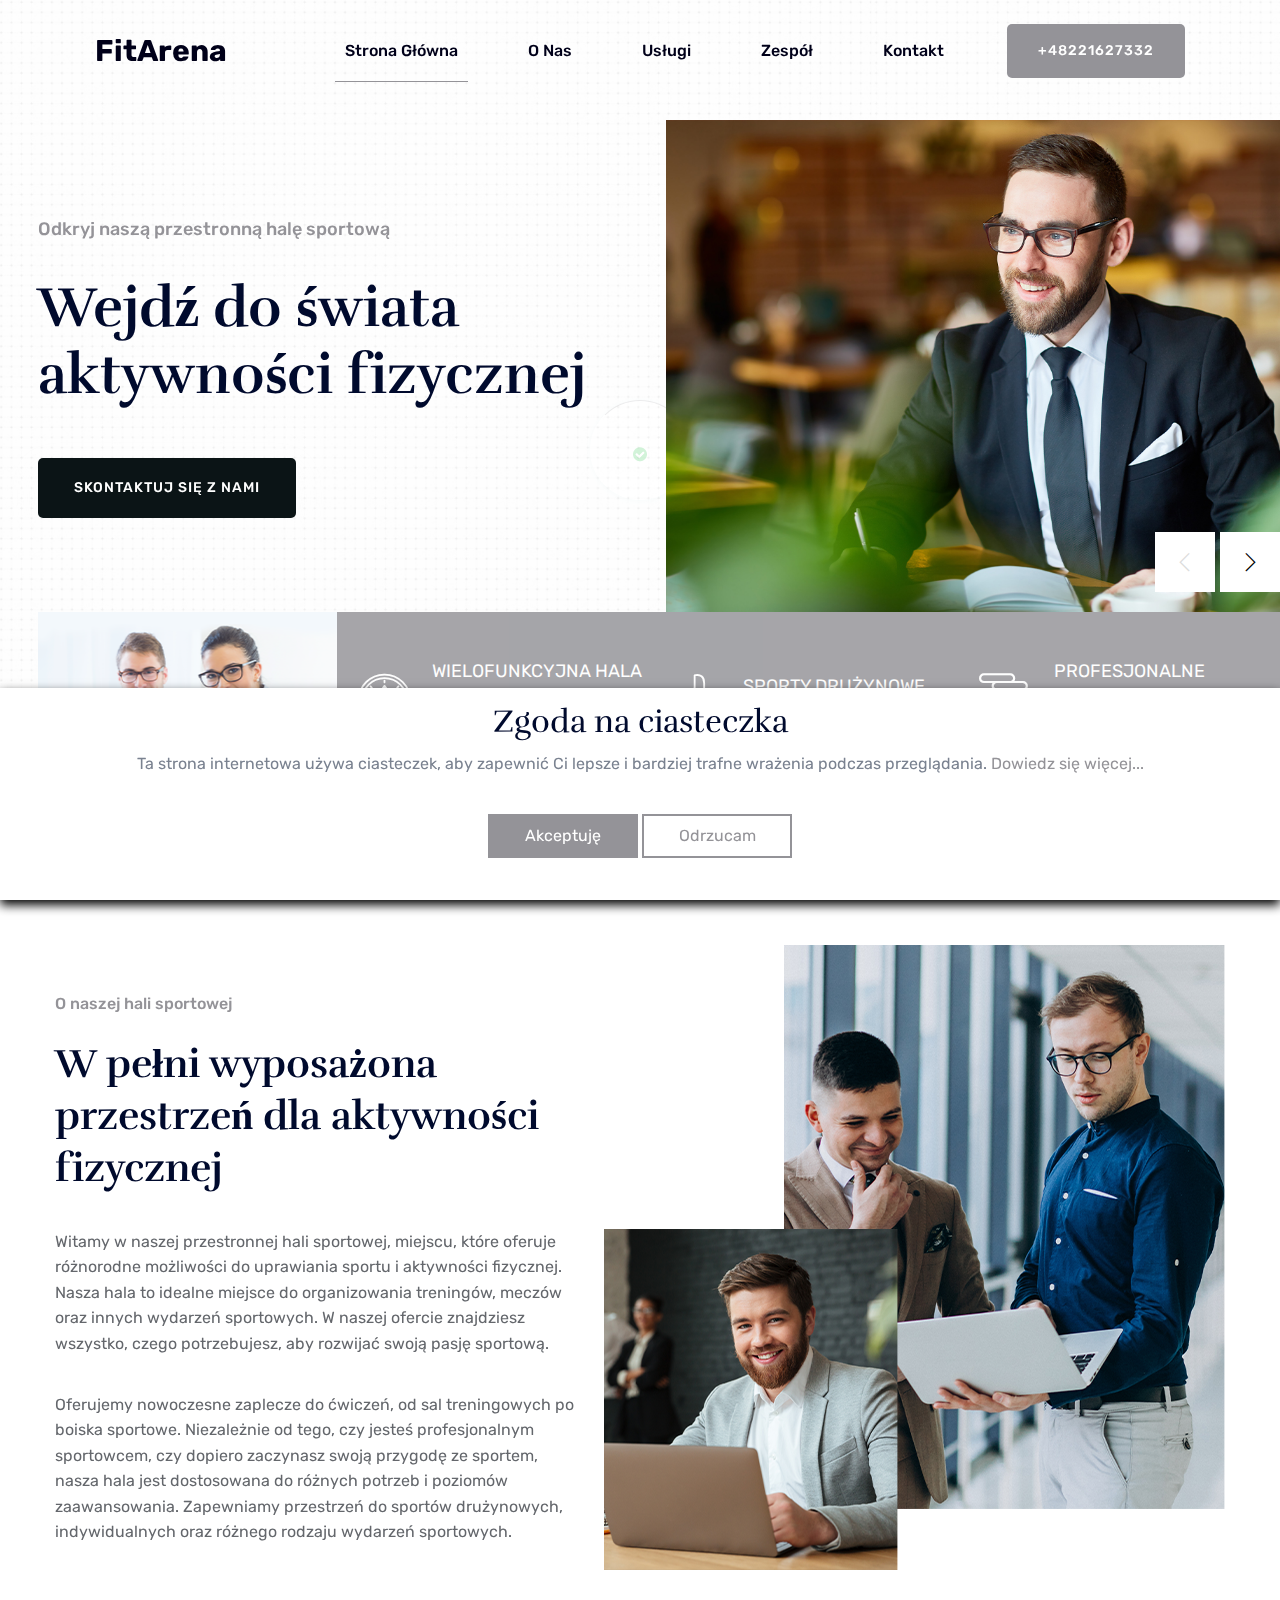
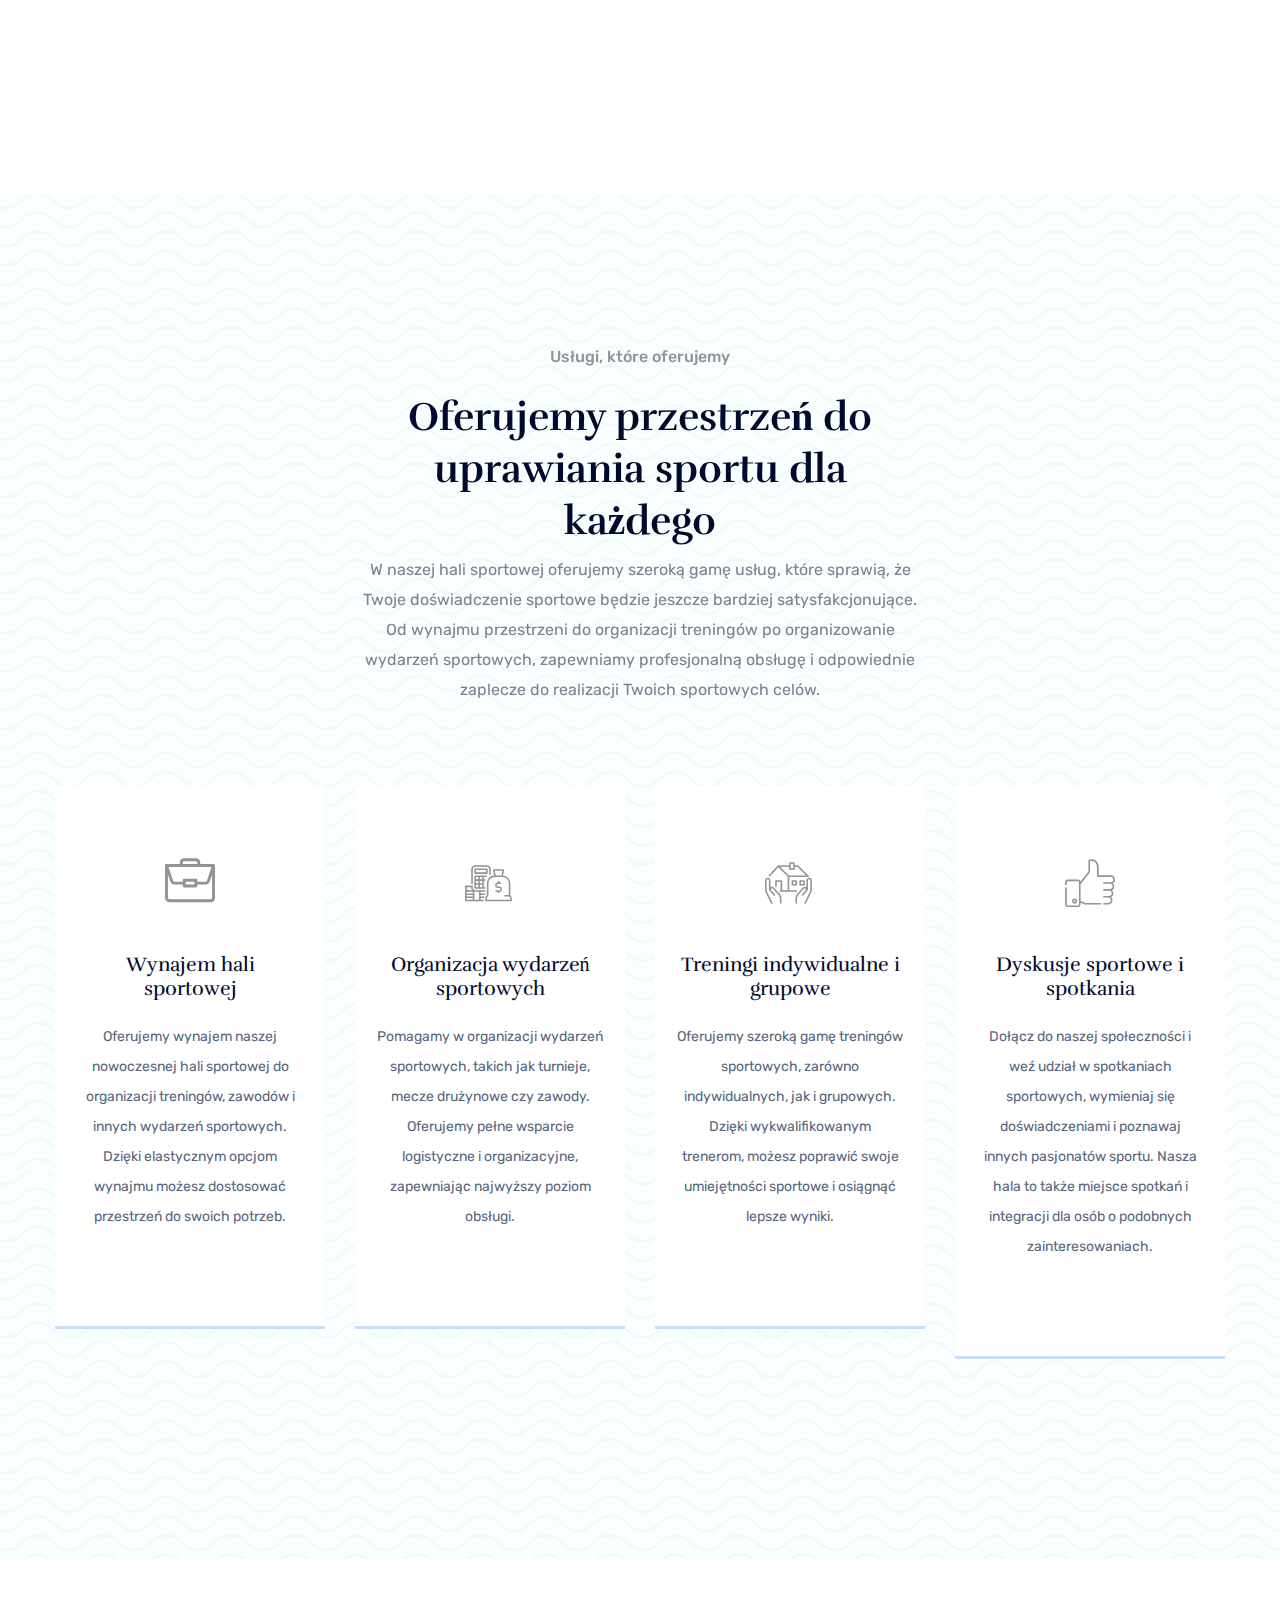
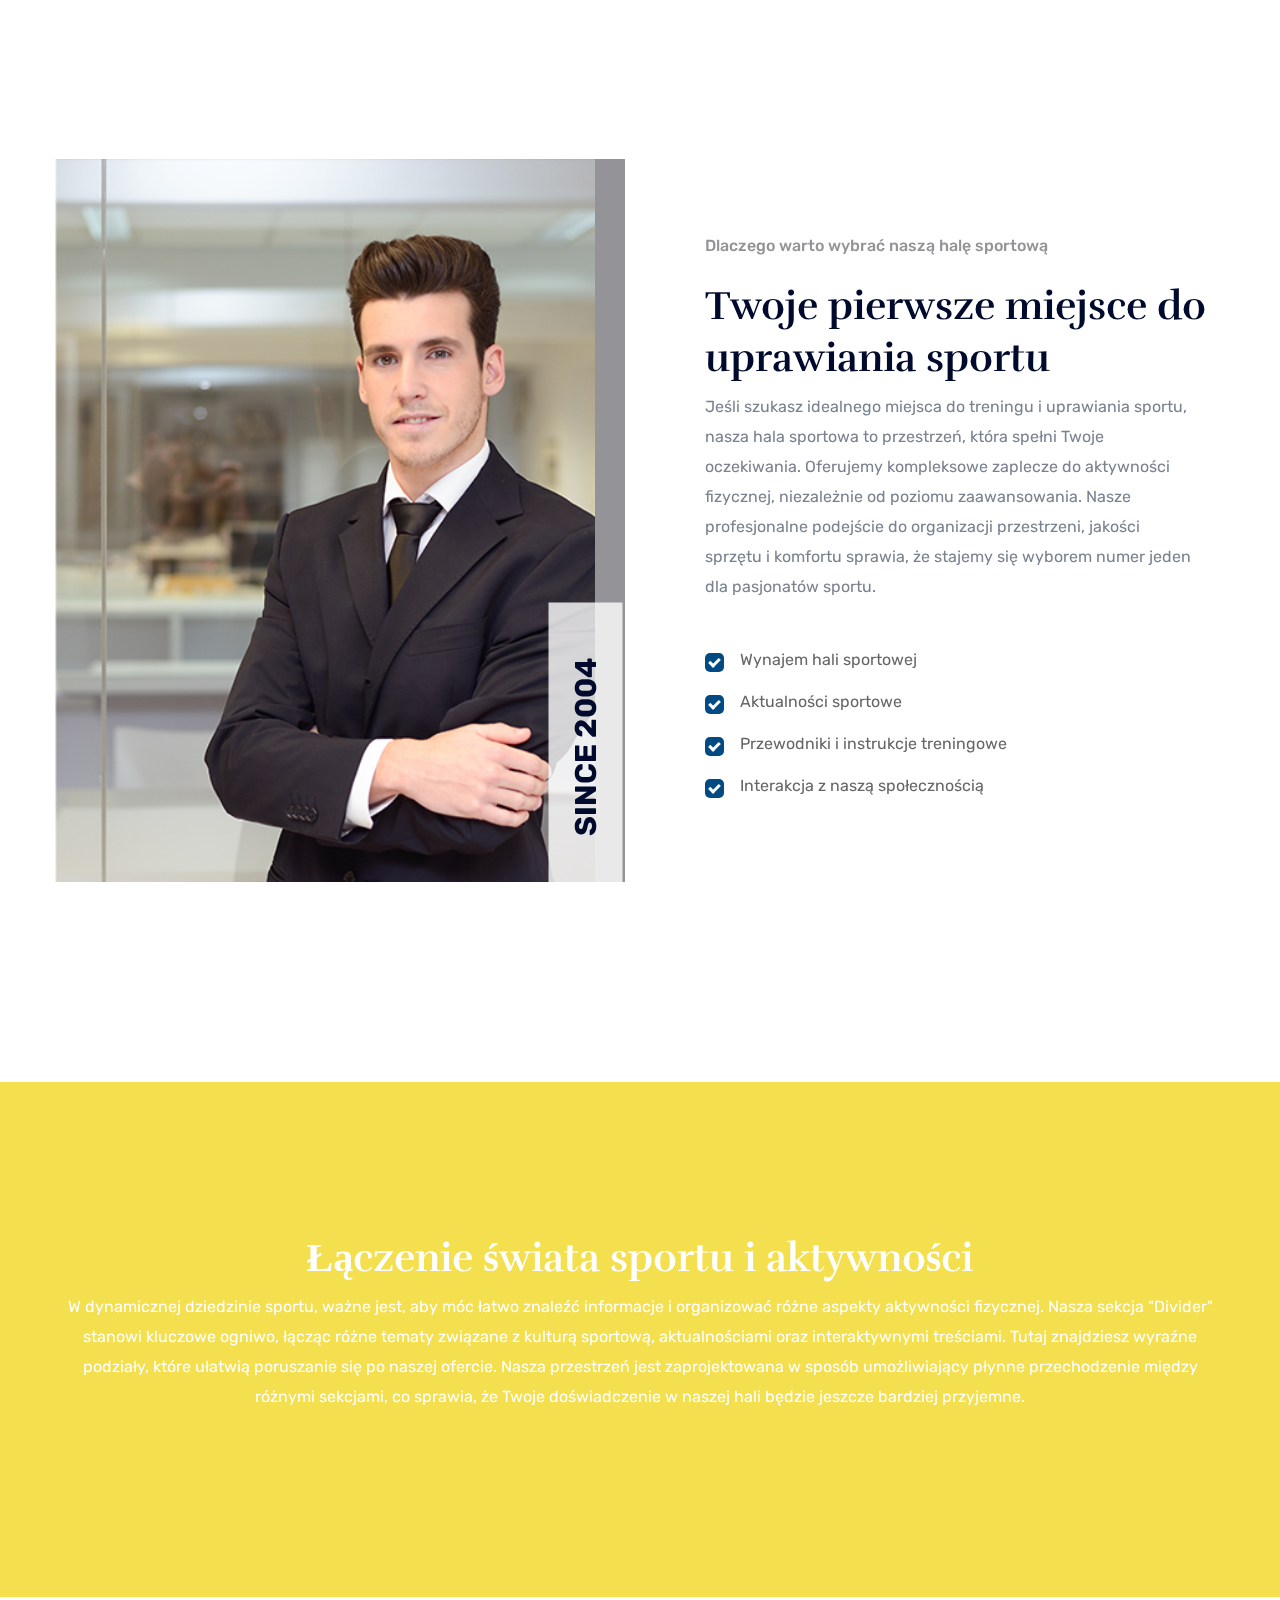
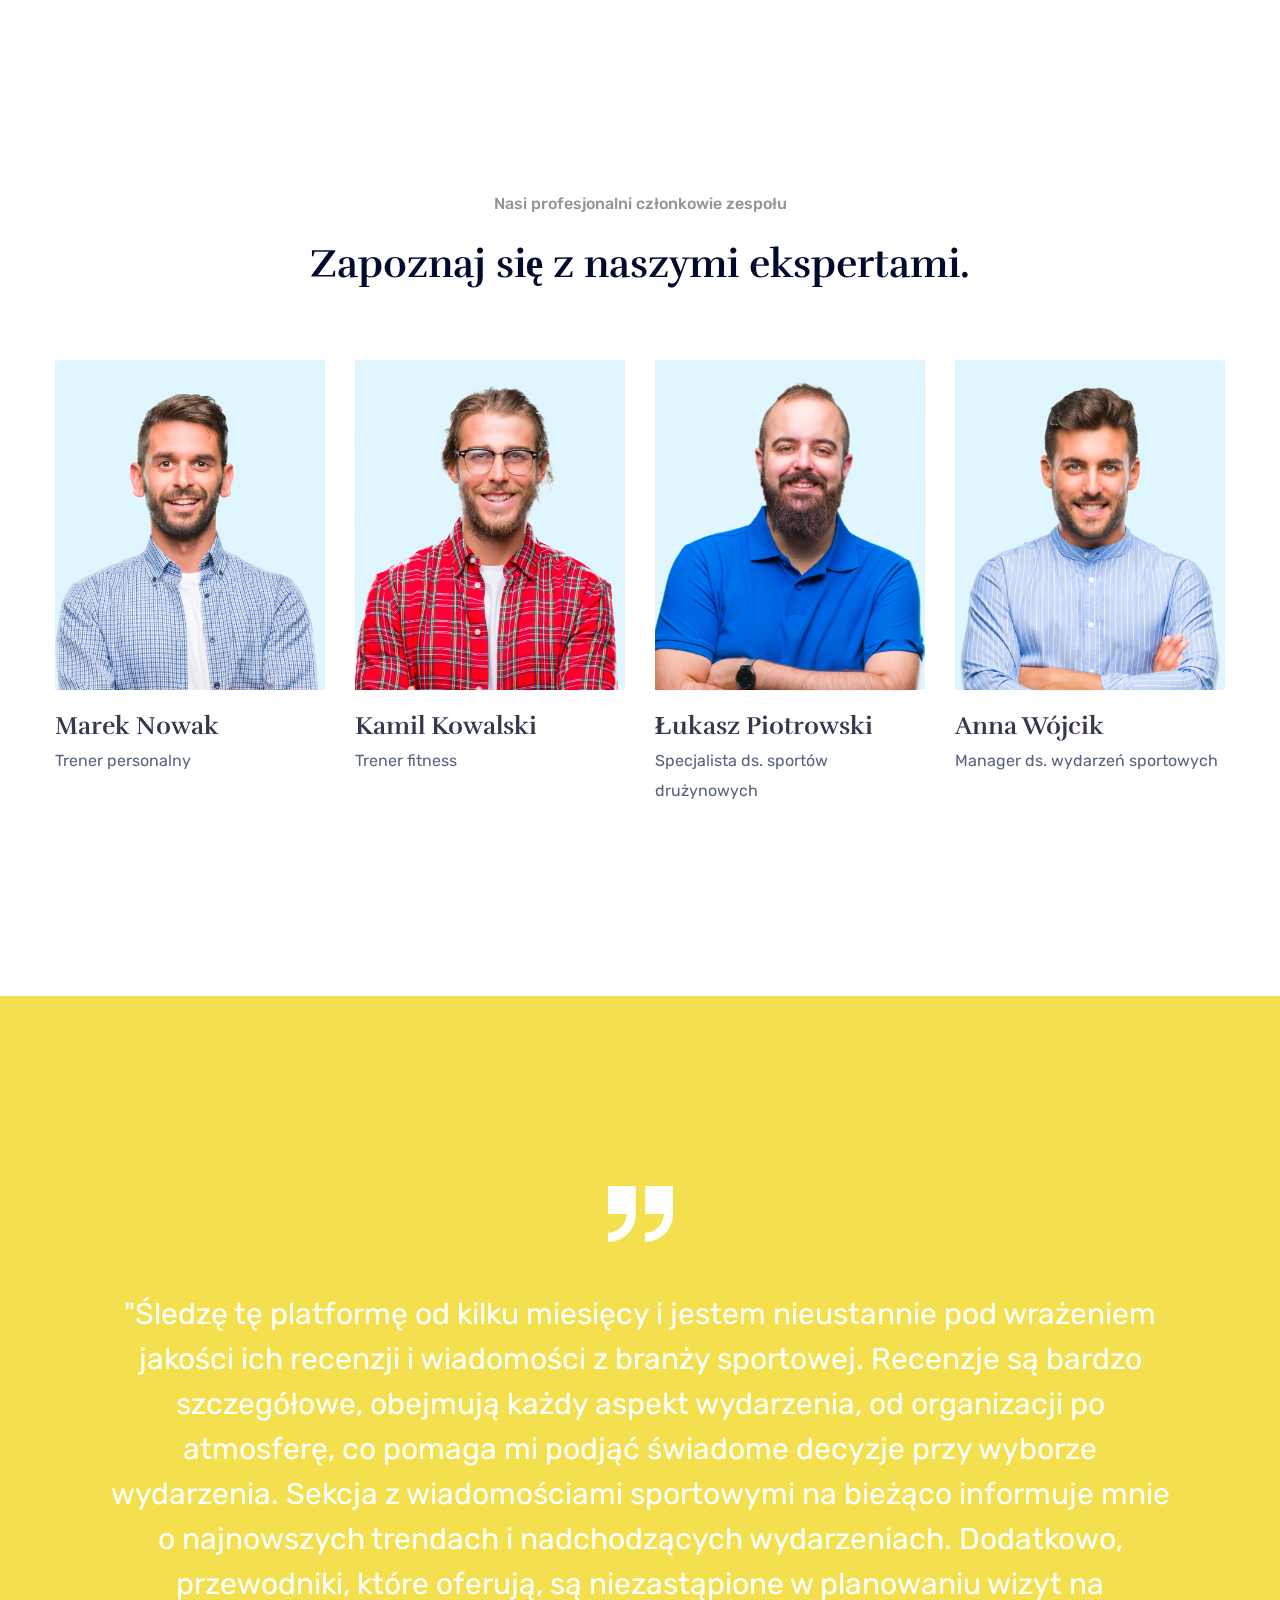
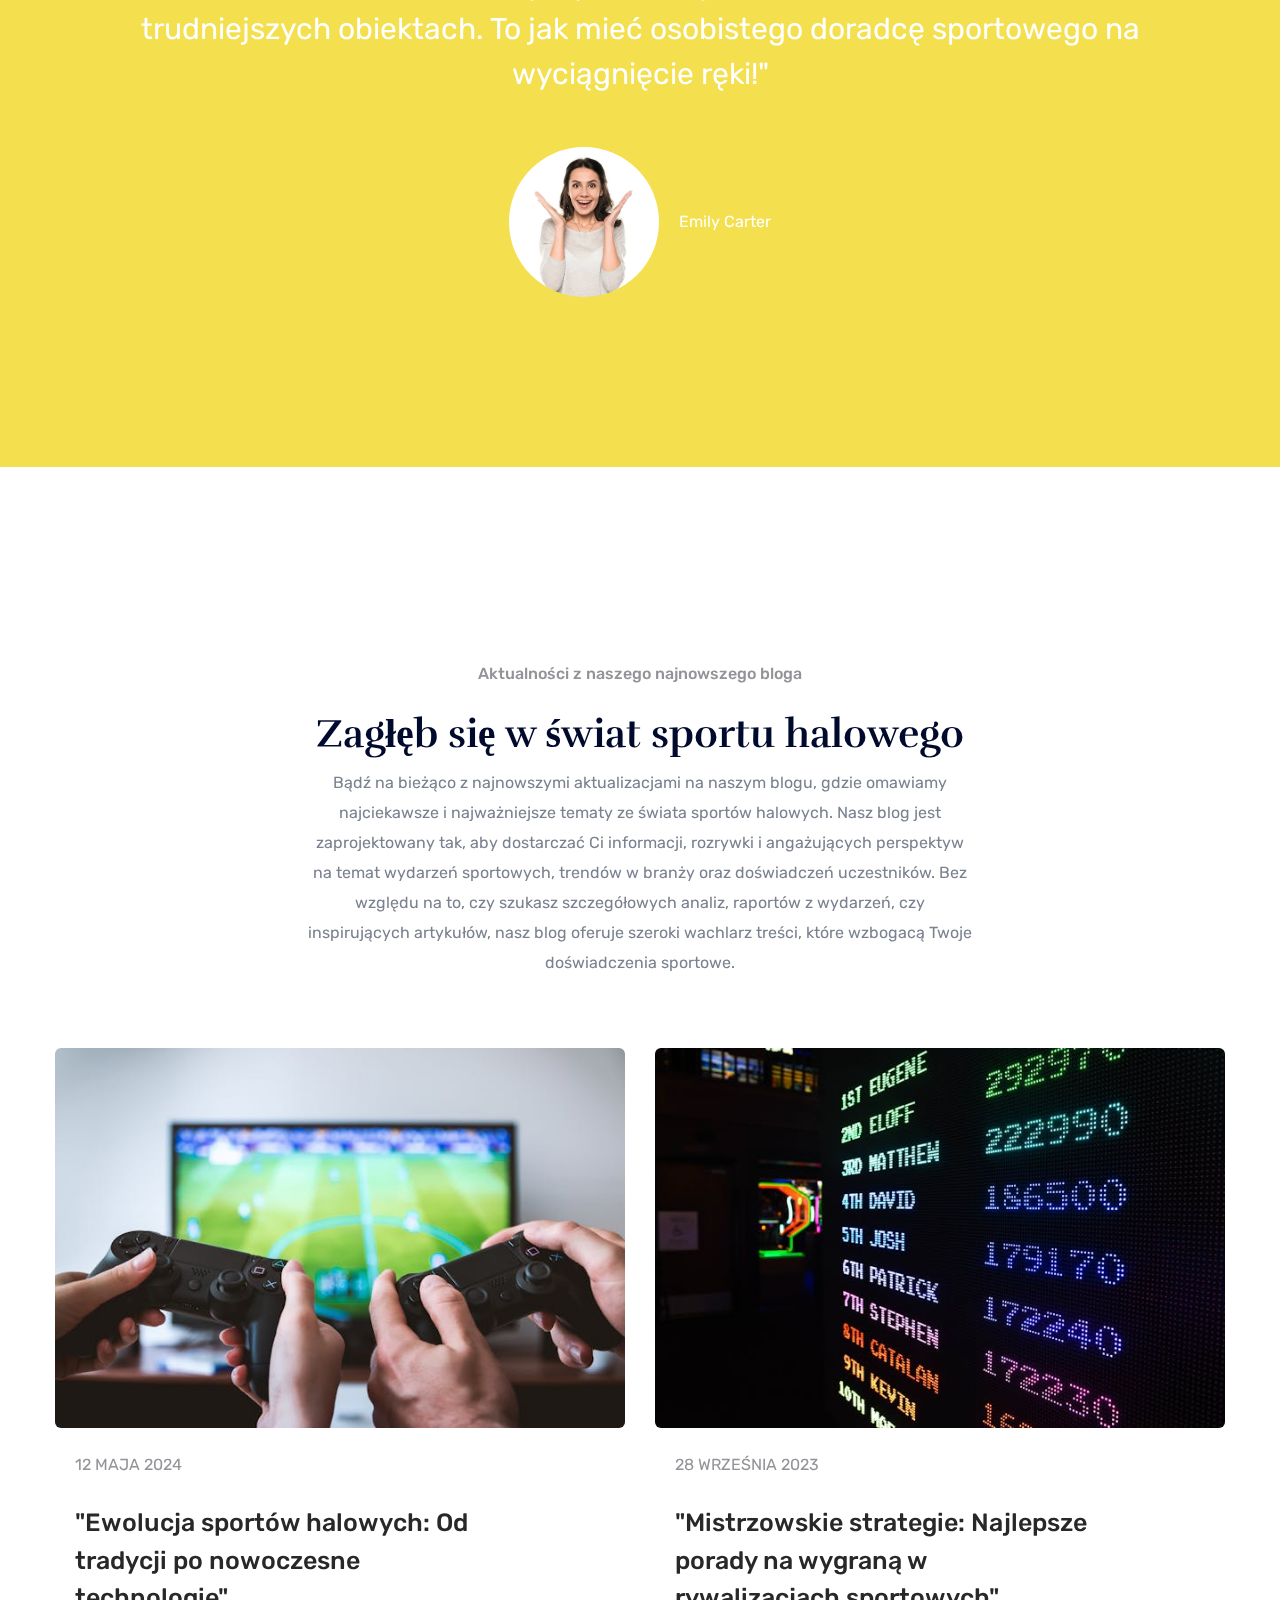
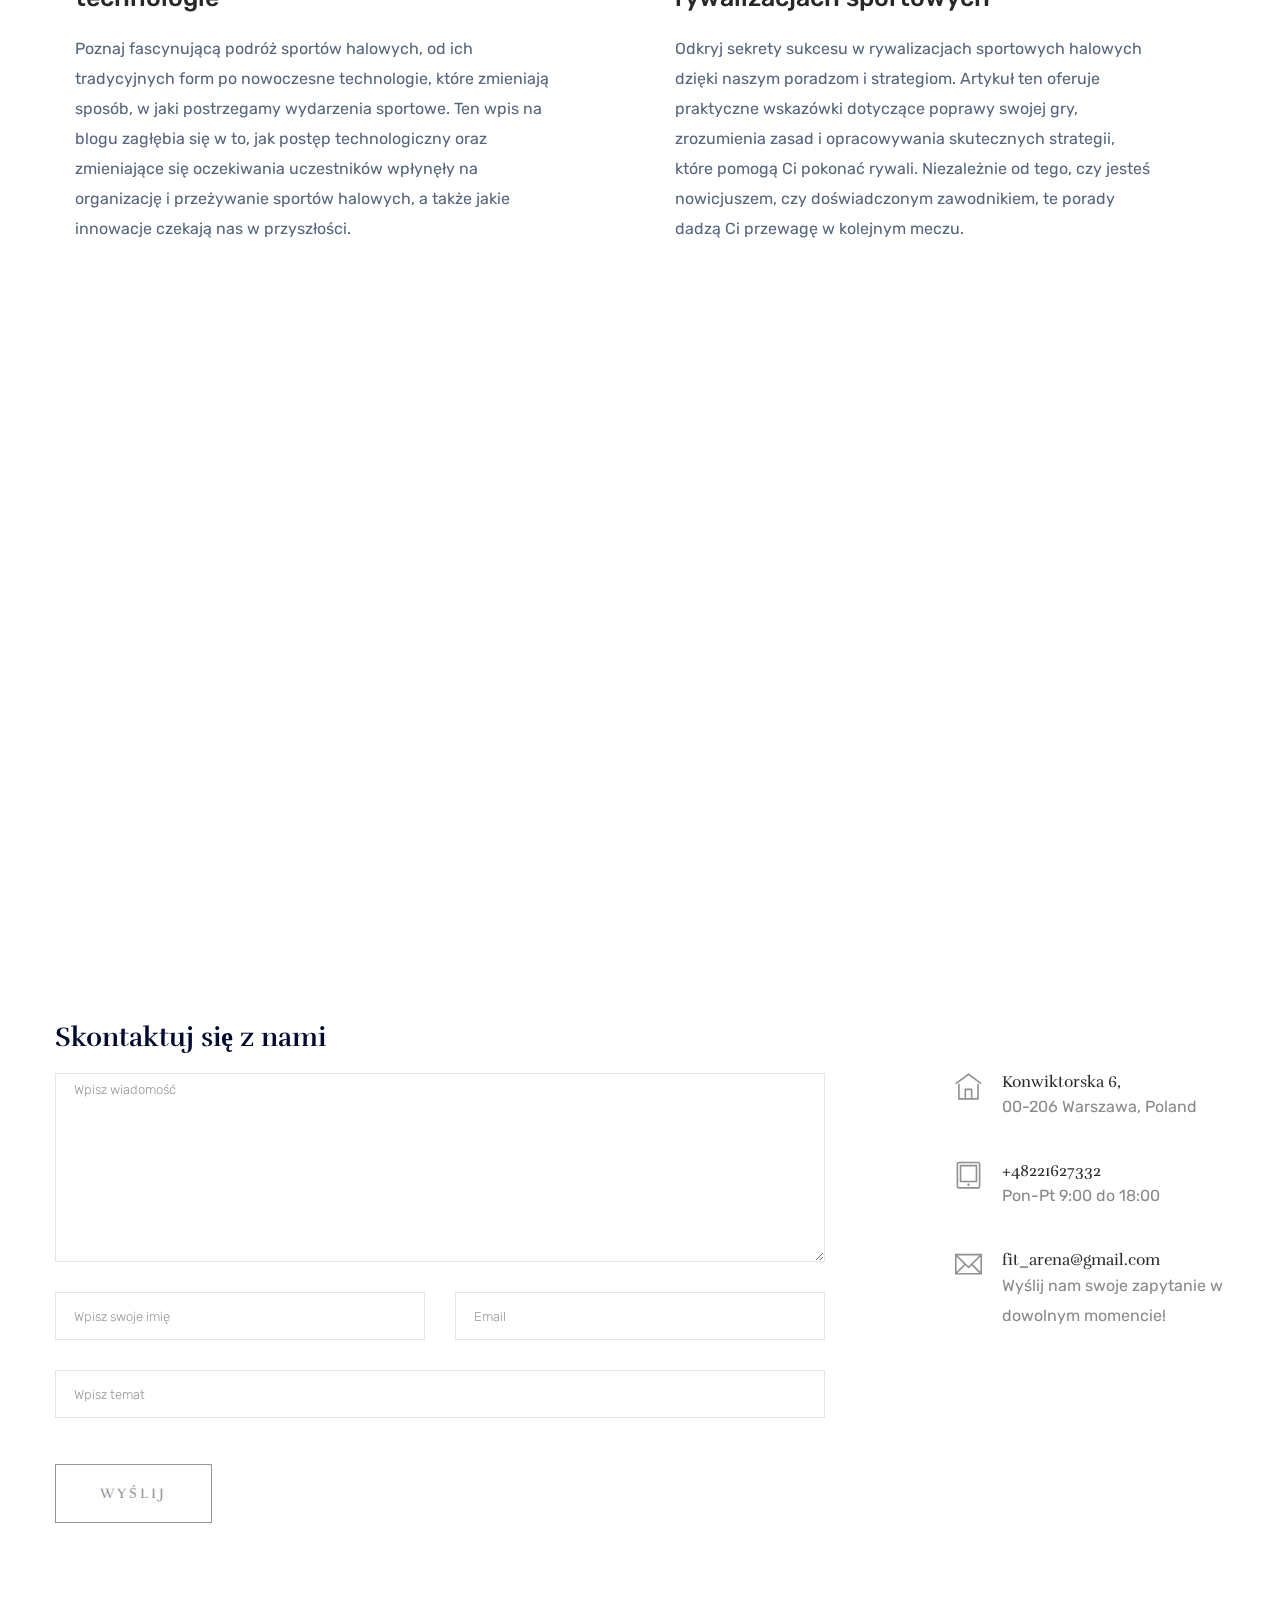
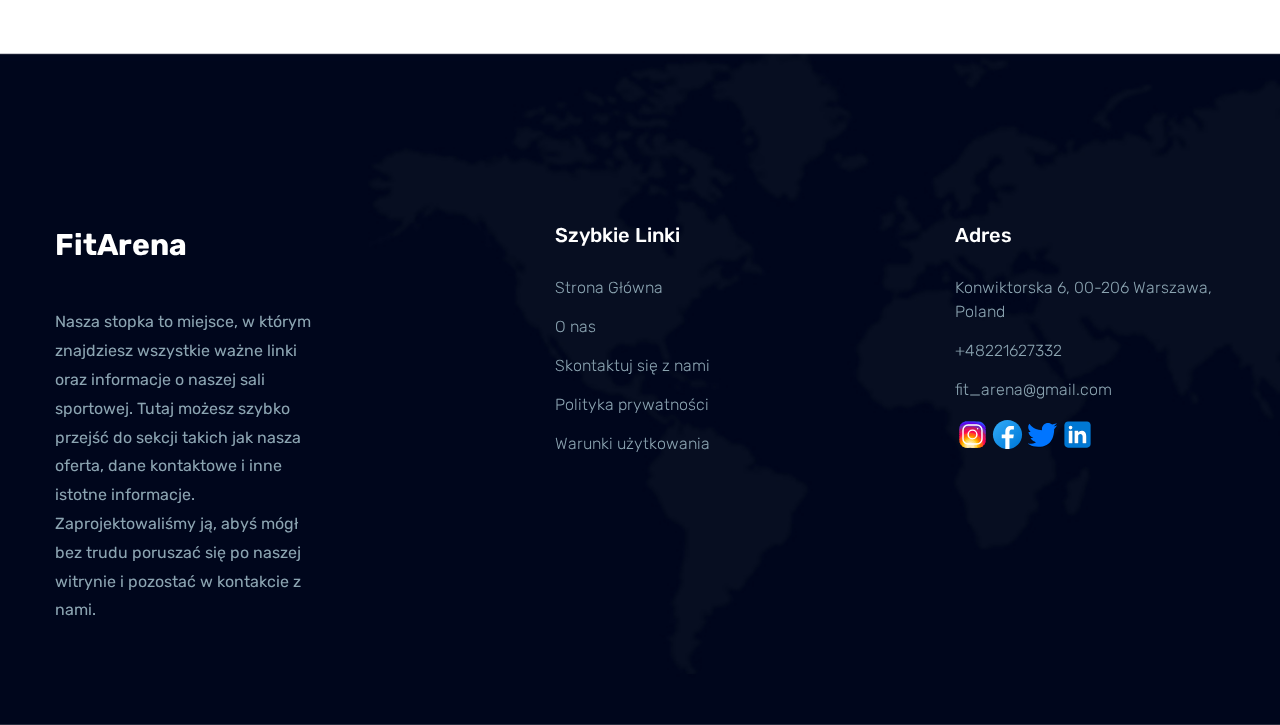
==== index.html @ 8e23d447 "WIP" ====
<!DOCTYPE html>
<html class="no-js" lang="zxx">
    <head>
        <meta charset="utf-8" />
        <meta http-equiv="x-ua-compatible" content="ie=edge" />
        <title>FitArena</title>
        <meta name="description" content="" />
        <meta name="viewport" content="width=device-width, initial-scale=1" />

        <link
            rel="shortcut icon"
            type="image/x-icon"
            href="assets/img/favicon.ico"
        />

        <!-- CSS here -->
        <link rel="stylesheet" href="assets/css/bootstrap.min.css" />
        <link rel="stylesheet" href="assets/css/owl.carousel.min.css" />
        <link rel="stylesheet" href="assets/css/slicknav.css" />
        <link rel="stylesheet" href="assets/css/flaticon.css" />
        <link rel="stylesheet" href="assets/css/animate.min.css" />
        <link rel="stylesheet" href="assets/css/magnific-popup.css" />
        <link rel="stylesheet" href="assets/css/fontawesome-all.min.css" />
        <link rel="stylesheet" href="assets/css/themify-icons.css" />
        <link rel="stylesheet" href="assets/css/slick.css" />
        <link rel="stylesheet" href="assets/css/nice-select.css" />
        <link rel="stylesheet" href="assets/css/style.css" />
    </head>

    <body>
        <!-- Preloader Start -->
        <div id="preloader-active">
            <div
                class="preloader d-flex align-items-center justify-content-center"
            >
                <div class="preloader-inner position-relative">
                    <div class="preloader-circle"></div>
                    <div class="preloader-img pere-text">
                        <img src="assets/img/logo/logo.png" alt="" />
                    </div>
                </div>
            </div>
        </div>
        <!-- Preloader Start -->
        <header>
            <!-- Header Start -->
            <div class="header-area header-transparent">
                <div class="main-header header-sticky">
                    <div class="container-fluid">
                        <div class="row align-items-center">
                            <!-- Logo -->
                            <div class="col-xl-2 col-lg-2 col-md-1">
                                <div class="logo">
                                    <a
                                        href="index.html"
                                        style="
                                            color: #000019;
                                            font-size: 30px;
                                            font-weight: bold;
                                        "
                                        >FitArena</a
                                    >
                                </div>
                            </div>
                            <div class="col-xl-10 col-lg-10 col-md-10">
                                <div
                                    class="menu-main d-flex align-items-center justify-content-end"
                                >
                                    <!-- Main-menu -->
                                    <div
                                        class="main-menu f-right d-none d-lg-block"
                                    >
                                        <nav>
                                            <ul id="navigation">
                                                <li class="active">
                                                    <a href="index.html"
                                                        >Strona Główna</a
                                                    >
                                                </li>
                                                <li>
                                                    <a href="#about">O Nas</a>
                                                </li>
                                                <li>
                                                    <a href="#services"
                                                        >Usługi</a
                                                    >
                                                </li>
                                                <li>
                                                    <a href="#team">Zespół</a>
                                                </li>
                                                <li>
                                                    <a href="#contact"
                                                        >Kontakt</a
                                                    >
                                                </li>
                                            </ul>
                                        </nav>
                                    </div>
                                    <div
                                        class="header-right-btn f-right d-none d-lg-block"
                                    >
                                        <a href="#" class="btn header-btn"
                                            >+48221627332
                                        </a>
                                    </div>
                                </div>
                            </div>
                            <!-- Mobile Menu -->
                            <div class="col-12">
                                <div
                                    class="mobile_menu d-block d-lg-none"
                                ></div>
                            </div>
                        </div>
                    </div>
                </div>
            </div>
            <!-- Header End -->
        </header>

        <main>
            <!-- slider Area Start-->
            <div
                class="slider-area slider-height"
                data-background="assets/img/hero/h1_hero.jpg"
            >
                <div class="slider-active">
                    <!-- Single Slider -->
                    <div class="single-slider">
                        <div class="slider-cap-wrapper">
                            <div class="hero__caption">
                                <p data-animation="fadeInLeft" data-delay=".2s">
                                    Odkryj naszą przestronną halę sportową
                                </p>
                                <h1
                                    data-animation="fadeInLeft"
                                    data-delay=".5s"
                                >
                                    Wejdź do świata aktywności fizycznej
                                </h1>
                                <!-- Hero Btn -->
                                <a
                                    href="#contact"
                                    class="btn hero-btn"
                                    data-animation="fadeInLeft"
                                    data-delay=".8s"
                                    >Skontaktuj się z nami</a
                                >
                            </div>
                            <div class="hero__img">
                                <img
                                    src="assets/img/hero/hero_img.jpg"
                                    alt=""
                                />
                            </div>
                        </div>
                    </div>
                    <!-- Single Slider -->
                    <div class="single-slider">
                        <div class="slider-cap-wrapper">
                            <div class="hero__caption">
                                <p data-animation="fadeInLeft" data-delay=".2s">
                                    Przestrzeń do ćwiczeń i sportu
                                </p>
                                <h1
                                    data-animation="fadeInLeft"
                                    data-delay=".5s"
                                >
                                    Zajęcia sportowe dla każdego
                                </h1>
                            </div>
                            <div class="hero__img">
                                <img
                                    src="assets/img/hero/hero_img2.jpg"
                                    alt=""
                                />
                            </div>
                        </div>
                    </div>
                </div>
                <!-- slider-footer Start -->
                <div class="slider-footer section-bg d-none d-sm-block">
                    <div class="footer-wrapper">
                        <!-- single -->
                        <div class="single-caption">
                            <div class="single-img">
                                <img
                                    src="assets/img/hero/hero_footer.png"
                                    alt=""
                                />
                            </div>
                        </div>
                        <!-- single -->
                        <div class="single-caption">
                            <div class="caption-icon">
                                <span class="flaticon-clock"></span>
                            </div>
                            <div class="caption">
                                <p>Wielofunkcyjna hala sportowa</p>
                                <p>dla każdego</p>
                            </div>
                        </div>
                        <!-- single -->
                        <div class="single-caption">
                            <div class="caption-icon">
                                <span class="flaticon-like"></span>
                            </div>
                            <div class="caption">
                                <p>Sporty drużynowe</p>
                                <p>i indywidualne</p>
                            </div>
                        </div>
                        <!-- single -->
                        <div class="single-caption">
                            <div class="caption-icon">
                                <span class="flaticon-money"></span>
                            </div>
                            <div class="caption">
                                <p>Profesjonalne wyposażenie</p>
                                <p>do ćwiczeń</p>
                            </div>
                        </div>
                    </div>
                </div>
                <!-- slider-footer End -->
            </div>
            <!-- slider Area End-->
            <!-- About Law Start-->
            <div id="about" class="about-low-area section-padding2">
                <div class="container">
                    <div class="row">
                        <div class="col-lg-6 col-md-12">
                            <div class="about-caption mb-50">
                                <!-- Section Tittle -->
                                <div class="section-tittle mb-35">
                                    <span>O naszej hali sportowej</span>
                                    <h2>
                                        W pełni wyposażona przestrzeń dla
                                        aktywności fizycznej
                                    </h2>
                                </div>
                                <p>
                                    Witamy w naszej przestronnej hali sportowej,
                                    miejscu, które oferuje różnorodne możliwości
                                    do uprawiania sportu i aktywności fizycznej.
                                    Nasza hala to idealne miejsce do
                                    organizowania treningów, meczów oraz innych
                                    wydarzeń sportowych. W naszej ofercie
                                    znajdziesz wszystko, czego potrzebujesz, aby
                                    rozwijać swoją pasję sportową.
                                </p>
                                <p>
                                    Oferujemy nowoczesne zaplecze do ćwiczeń, od
                                    sal treningowych po boiska sportowe.
                                    Niezależnie od tego, czy jesteś
                                    profesjonalnym sportowcem, czy dopiero
                                    zaczynasz swoją przygodę ze sportem, nasza
                                    hala jest dostosowana do różnych potrzeb i
                                    poziomów zaawansowania. Zapewniamy
                                    przestrzeń do sportów drużynowych,
                                    indywidualnych oraz różnego rodzaju wydarzeń
                                    sportowych.
                                </p>
                            </div>
                        </div>
                        <div class="col-lg-6 col-md-12">
                            <!-- about-img -->
                            <div class="about-img">
                                <div class="about-font-img d-none d-lg-block">
                                    <img
                                        src="assets/img/gallery/about2.png"
                                        alt=""
                                    />
                                </div>
                                <div class="about-back-img">
                                    <img
                                        src="assets/img/gallery/about1.png"
                                        alt=""
                                    />
                                </div>
                            </div>
                        </div>
                    </div>
                </div>
            </div>
            <!-- About Law End-->
            <!-- Services Area Start -->
            <div
                id="services"
                class="services-area pt-150 pb-150"
                data-background="assets/img/gallery/section_bg02.jpg"
            >
                <div class="container">
                    <div class="row justify-content-center">
                        <div class="col-lg-6 col-md-10">
                            <!-- Section Tittle -->
                            <div class="section-tittle text-center mb-80">
                                <span>Usługi, które oferujemy</span>
                                <h2>
                                    Oferujemy przestrzeń do uprawiania sportu
                                    dla każdego
                                </h2>
                                <p>
                                    W naszej hali sportowej oferujemy szeroką
                                    gamę usług, które sprawią, że Twoje
                                    doświadczenie sportowe będzie jeszcze
                                    bardziej satysfakcjonujące. Od wynajmu
                                    przestrzeni do organizacji treningów po
                                    organizowanie wydarzeń sportowych,
                                    zapewniamy profesjonalną obsługę i
                                    odpowiednie zaplecze do realizacji Twoich
                                    sportowych celów.
                                </p>
                            </div>
                        </div>
                    </div>
                    <div class="row">
                        <div class="col-lg-3 col-md-6 col-sm-6">
                            <div class="single-cat text-center mb-50">
                                <div class="cat-icon">
                                    <span class="flaticon-work"></span>
                                </div>
                                <div class="cat-cap">
                                    <h5>
                                        <a>Wynajem hali sportowej</a>
                                    </h5>
                                    <p>
                                        Oferujemy wynajem naszej nowoczesnej
                                        hali sportowej do organizacji treningów,
                                        zawodów i innych wydarzeń sportowych.
                                        Dzięki elastycznym opcjom wynajmu możesz
                                        dostosować przestrzeń do swoich potrzeb.
                                    </p>
                                </div>
                            </div>
                        </div>
                        <div class="col-lg-3 col-md-6 col-sm-6">
                            <div class="single-cat text-center mb-50">
                                <div class="cat-icon">
                                    <span class="flaticon-loan"></span>
                                </div>
                                <div class="cat-cap">
                                    <h5>
                                        <a>Organizacja wydarzeń sportowych</a>
                                    </h5>
                                    <p>
                                        Pomagamy w organizacji wydarzeń
                                        sportowych, takich jak turnieje, mecze
                                        drużynowe czy zawody. Oferujemy pełne
                                        wsparcie logistyczne i organizacyjne,
                                        zapewniając najwyższy poziom obsługi.
                                    </p>
                                </div>
                            </div>
                        </div>
                        <div class="col-lg-3 col-md-6 col-sm-6">
                            <div class="single-cat text-center mb-50">
                                <div class="cat-icon">
                                    <span class="flaticon-loan-1"></span>
                                </div>
                                <div class="cat-cap">
                                    <h5>
                                        <a>Treningi indywidualne i grupowe</a>
                                    </h5>
                                    <p>
                                        Oferujemy szeroką gamę treningów
                                        sportowych, zarówno indywidualnych, jak
                                        i grupowych. Dzięki wykwalifikowanym
                                        trenerom, możesz poprawić swoje
                                        umiejętności sportowe i osiągnąć lepsze
                                        wyniki.
                                    </p>
                                </div>
                            </div>
                        </div>
                        <div class="col-lg-3 col-md-6 col-sm-6">
                            <div class="single-cat text-center mb-50">
                                <div class="cat-icon">
                                    <span class="flaticon-like"></span>
                                </div>
                                <div class="cat-cap">
                                    <h5>
                                        <a>Dyskusje sportowe i spotkania</a>
                                    </h5>
                                    <p>
                                        Dołącz do naszej społeczności i weź
                                        udział w spotkaniach sportowych,
                                        wymieniaj się doświadczeniami i poznawaj
                                        innych pasjonatów sportu. Nasza hala to
                                        także miejsce spotkań i integracji dla
                                        osób o podobnych zainteresowaniach.
                                    </p>
                                </div>
                            </div>
                        </div>
                    </div>
                </div>
            </div>
            <!-- Services Area End -->

            <!-- Support Company Start-->
            <div class="support-company-area section-padding3 fix">
                <div class="container">
                    <div class="row align-items-center">
                        <div class="col-xl-6 col-lg-6">
                            <div class="support-location-img mb-50">
                                <img
                                    src="assets/img/gallery/single2.jpg"
                                    alt=""
                                />
                                <div class="support-img-cap">
                                    <span>Since 2004</span>
                                </div>
                            </div>
                        </div>
                        <div class="col-xl-6 col-lg-6">
                            <div class="right-caption">
                                <!-- Section Tittle -->
                                <div class="section-tittle">
                                    <span
                                        >Dlaczego warto wybrać naszą halę
                                        sportową</span
                                    >
                                    <h2>
                                        Twoje pierwsze miejsce do uprawiania
                                        sportu
                                    </h2>
                                </div>
                                <div class="support-caption">
                                    <p>
                                        Jeśli szukasz idealnego miejsca do
                                        treningu i uprawiania sportu, nasza hala
                                        sportowa to przestrzeń, która spełni
                                        Twoje oczekiwania. Oferujemy kompleksowe
                                        zaplecze do aktywności fizycznej,
                                        niezależnie od poziomu zaawansowania.
                                        Nasze profesjonalne podejście do
                                        organizacji przestrzeni, jakości sprzętu
                                        i komfortu sprawia, że stajemy się
                                        wyborem numer jeden dla pasjonatów
                                        sportu.
                                    </p>
                                    <div class="select-suport-items">
                                        <label class="single-items"
                                            >Wynajem hali sportowej
                                            <input
                                                type="checkbox"
                                                checked="checked active"
                                            />
                                            <span class="checkmark"></span>
                                        </label>
                                        <label class="single-items"
                                            >Aktualności sportowe
                                            <input
                                                type="checkbox"
                                                checked="checked active"
                                            />
                                            <span class="checkmark"></span>
                                        </label>
                                        <label class="single-items">
                                            Przewodniki i instrukcje treningowe
                                            <input
                                                type="checkbox"
                                                checked="checked active"
                                            />
                                            <span class="checkmark"></span>
                                        </label>
                                        <label class="single-items"
                                            >Interakcja z naszą społecznością
                                            <input
                                                type="checkbox"
                                                checked="checked active"
                                            />
                                            <span class="checkmark"></span>
                                        </label>
                                    </div>
                                </div>
                            </div>
                        </div>
                    </div>
                </div>
            </div>
            <!-- Support Company End-->
            <!-- Application Area Start -->
            <div
                class="application-area pt-150 pb-140"
                style="background: #f4df4eff"
            >
                <div class="container">
                    <div class="row justify-content-center">
                        <div class="col-lg-12 col-md-10">
                            <!-- Section Tittle -->
                            <div
                                class="section-tittle section-tittle2 text-center mb-45"
                            >
                                <h2>Łączenie świata sportu i aktywności</h2>
                                <p class="text-white">
                                    W dynamicznej dziedzinie sportu, ważne jest,
                                    aby móc łatwo znaleźć informacje i
                                    organizować różne aspekty aktywności
                                    fizycznej. Nasza sekcja "Divider" stanowi
                                    kluczowe ogniwo, łącząc różne tematy
                                    związane z kulturą sportową, aktualnościami
                                    oraz interaktywnymi treściami. Tutaj
                                    znajdziesz wyraźne podziały, które ułatwią
                                    poruszanie się po naszej ofercie. Nasza
                                    przestrzeń jest zaprojektowana w sposób
                                    umożliwiający płynne przechodzenie między
                                    różnymi sekcjami, co sprawia, że Twoje
                                    doświadczenie w naszej hali będzie jeszcze
                                    bardziej przyjemne.
                                </p>
                            </div>
                        </div>
                    </div>
                </div>
            </div>
            <!-- Application Area End -->
            <!-- Team Area Start -->
            <div id="team" class="team-area section-padding30">
                <div class="container">
                    <div class="row justify-content-center">
                        <div class="cl-xl-7 col-lg-8 col-md-10">
                            <!-- Section Tittle -->
                            <div class="section-tittle text-center mb-70">
                                <span
                                    >Nasi profesjonalni członkowie zespołu</span
                                >
                                <h2>Zapoznaj się z naszymi ekspertami.</h2>
                            </div>
                        </div>
                    </div>
                    <div class="row">
                        <div class="col-lg-3 col-md-4 col-sm-6">
                            <div class="single-team mb-30">
                                <div class="team-img">
                                    <img
                                        src="assets/img/gallery/home_blog1.png"
                                        alt=""
                                    />
                                    <!-- Blog Social -->
                                </div>
                                <div class="team-caption">
                                    <h3><a href="#">Marek Nowak</a></h3>
                                    <p>Trener personalny</p>
                                </div>
                            </div>
                        </div>
                        <div class="col-lg-3 col-md-4 col-sm-6">
                            <div class="single-team mb-30">
                                <div class="team-img">
                                    <img
                                        src="assets/img/gallery/home_blog2.png"
                                        alt=""
                                    />
                                    <!-- Blog Social -->
                                </div>
                                <div class="team-caption">
                                    <h3><a href="#">Kamil Kowalski</a></h3>
                                    <p>Trener fitness</p>
                                </div>
                            </div>
                        </div>
                        <div class="col-lg-3 col-md-4 col-sm-6">
                            <div class="single-team mb-30">
                                <div class="team-img">
                                    <img
                                        src="assets/img/gallery/home_blog3.png"
                                        alt=""
                                    />
                                    <!-- Blog Social -->
                                </div>
                                <div class="team-caption">
                                    <h3><a href="#">Łukasz Piotrowski</a></h3>
                                    <p>Specjalista ds. sportów drużynowych</p>
                                </div>
                            </div>
                        </div>
                        <div class="col-lg-3 col-md-4 col-sm-6">
                            <div class="single-team mb-30">
                                <div class="team-img">
                                    <img
                                        src="assets/img/gallery/home_blog4.png"
                                        alt=""
                                    />
                                    <!-- Blog Social -->
                                </div>
                                <div class="team-caption">
                                    <h3><a href="#">Anna Wójcik</a></h3>
                                    <p>Manager ds. wydarzeń sportowych</p>
                                </div>
                            </div>
                        </div>
                    </div>
                </div>
            </div>
            <!-- Team Area End -->

            <!-- Testimonial Start -->
            <div class="testimonial-area t-bg testimonial-padding">
                <div class="container">
                    <div class="row d-flex justify-content-center">
                        <div class="col-xl-11 col-lg-11 col-md-9">
                            <div class="h1-testimonial-active">
                                <!-- Single Testimonial -->
                                <div class="single-testimonial text-center">
                                    <!-- Testimonial Content -->
                                    <div class="testimonial-caption">
                                        <div class="testimonial-top-cap">
                                            <img
                                                src="assets/img/gallery/testimonial.png"
                                                alt=""
                                            />
                                            <p>
                                                "Śledzę tę platformę od kilku
                                                miesięcy i jestem nieustannie
                                                pod wrażeniem jakości ich
                                                recenzji i wiadomości z branży
                                                sportowej. Recenzje są bardzo
                                                szczegółowe, obejmują każdy
                                                aspekt wydarzenia, od
                                                organizacji po atmosferę, co
                                                pomaga mi podjąć świadome
                                                decyzje przy wyborze wydarzenia.
                                                Sekcja z wiadomościami
                                                sportowymi na bieżąco informuje
                                                mnie o najnowszych trendach i
                                                nadchodzących wydarzeniach.
                                                Dodatkowo, przewodniki, które
                                                oferują, są niezastąpione w
                                                planowaniu wizyt na
                                                trudniejszych obiektach. To jak
                                                mieć osobistego doradcę
                                                sportowego na wyciągnięcie
                                                ręki!"
                                            </p>
                                        </div>
                                        <!-- Founder -->
                                        <div
                                            class="testimonial-founder d-flex align-items-center justify-content-center"
                                        >
                                            <div class="founder-img">
                                                <img
                                                    style="
                                                        width: 150px;
                                                        height: 150px;
                                                        border-radius: 50%;
                                                        object-fit: cover;
                                                    "
                                                    src="assets/img/testmonial/client-1.jpg"
                                                    alt=""
                                                />
                                            </div>
                                            <div class="founder-text">
                                                <span> Emily Carter</span>
                                            </div>
                                        </div>
                                    </div>
                                </div>
                                <!-- Single Testimonial -->
                                <div class="single-testimonial text-center">
                                    <!-- Testimonial Content -->
                                    <div class="testimonial-caption">
                                        <div class="testimonial-top-cap">
                                            <img
                                                src="assets/img/gallery/testimonial.png"
                                                alt=""
                                            />
                                            <p>
                                                "Ta strona stała się moim
                                                podstawowym źródłem informacji o
                                                wszystkim, co dotyczy sportów
                                                halowych. Analizy ekspertów i
                                                dokładne omówienia w ich
                                                artykułach sprawiły, że odkryłem
                                                ukryte perełki, które inaczej
                                                bym przeoczył. Cenię również
                                                szczegółowe przewodniki, które
                                                znacznie poprawiły moje
                                                rozumienie strategii w różnych
                                                dyscyplinach sportowych. Aspekt
                                                społecznościowy jest również
                                                fantastyczny; wspaniale jest
                                                angażować się w dyskusje z
                                                innymi i dzielić
                                                doświadczeniami. Ogólnie rzecz
                                                biorąc, ta platforma znacząco
                                                wzbogaciła moje doświadczenia
                                                sportowe."
                                            </p>
                                        </div>
                                        <!-- Founder -->
                                        <div
                                            class="testimonial-founder d-flex align-items-center justify-content-center"
                                        >
                                            <div class="founder-img">
                                                <img
                                                    style="
                                                        width: 150px;
                                                        height: 150px;
                                                        border-radius: 50%;
                                                        object-fit: cover;
                                                    "
                                                    src="assets/img/testmonial/client-2.jpg"
                                                    alt=""
                                                />
                                            </div>
                                            <div class="founder-text">
                                                <span> Michael Thompson</span>
                                            </div>
                                        </div>
                                    </div>
                                </div>
                                <!-- Single Testimonial -->
                                <div class="single-testimonial text-center">
                                    <!-- Testimonial Content -->
                                    <div class="testimonial-caption">
                                        <div class="testimonial-top-cap">
                                            <img
                                                src="assets/img/gallery/testimonial.png"
                                                alt=""
                                            />
                                            <p>
                                                "Jako pasjonat sportów halowych,
                                                bardzo polegam na zaufanych
                                                źródłach informacji o
                                                wydarzeniach i aktualizacjach, a
                                                ta platforma spełnia moje
                                                oczekiwania. Ich analizy
                                                sportowe zawsze są trafne, a
                                                sposób prezentowania
                                                skomplikowanych tematów
                                                sportowych jest bardzo
                                                przystępny. Przewodniki są
                                                dokładne i łatwe do śledzenia,
                                                dzięki czemu są doskonałe
                                                zarówno dla początkujących, jak
                                                i doświadczonych uczestników.
                                                To, co naprawdę wyróżnia tę
                                                platformę, to aktywna i
                                                zaangażowana społeczność. Miło
                                                jest być częścią wspierającej
                                                przestrzeni, gdzie mogę omawiać
                                                wydarzenia sportowe i nawiązywać
                                                kontakt z innymi pasjonatami."
                                            </p>
                                        </div>
                                        <!-- Founder -->
                                        <div
                                            class="testimonial-founder d-flex align-items-center justify-content-center"
                                        >
                                            <div class="founder-img">
                                                <img
                                                    style="
                                                        width: 150px;
                                                        height: 150px;
                                                        border-radius: 50%;
                                                        object-fit: cover;
                                                    "
                                                    src="assets/img/testmonial/client-3.jpg"
                                                    alt=""
                                                />
                                            </div>
                                            <div class="founder-text">
                                                <span> Sarah Nguyen</span>
                                            </div>
                                        </div>
                                    </div>
                                </div>
                            </div>
                        </div>
                    </div>
                </div>
            </div>
            <!-- Testimonial End -->

            <!-- Blog Ara Start -->
            <div class="home-blog-area section-padding30">
                <div class="container">
                    <div class="row justify-content-center">
                        <div class="col-lg-7 col-md-10">
                            <!-- Section Tittle -->
                            <div class="section-tittle text-center mb-70">
                                <span
                                    >Aktualności z naszego najnowszego
                                    bloga</span
                                >
                                <h2>Zagłęb się w świat sportu halowego</h2>
                                <p>
                                    Bądź na bieżąco z najnowszymi aktualizacjami
                                    na naszym blogu, gdzie omawiamy najciekawsze
                                    i najważniejsze tematy ze świata sportów
                                    halowych. Nasz blog jest zaprojektowany tak,
                                    aby dostarczać Ci informacji, rozrywki i
                                    angażujących perspektyw na temat wydarzeń
                                    sportowych, trendów w branży oraz
                                    doświadczeń uczestników. Bez względu na to,
                                    czy szukasz szczegółowych analiz, raportów z
                                    wydarzeń, czy inspirujących artykułów, nasz
                                    blog oferuje szeroki wachlarz treści, które
                                    wzbogacą Twoje doświadczenia sportowe.
                                </p>
                            </div>
                        </div>
                    </div>
                    <div class="row">
                        <div class="col-xl-6 col-lg-6 col-md-6">
                            <!-- single-david -->
                            <div class="single-blogs mb-30">
                                <div class="blog-images">
                                    <img
                                        src="assets/img/gallery/blog1.jpg"
                                        alt=""
                                    />
                                </div>
                                <div class="blog-captions">
                                    <span>12 maja 2024</span>
                                    <h2>
                                        <a href="blog_details.html"
                                            >"Ewolucja sportów halowych: Od
                                            tradycji po nowoczesne
                                            technologie"</a
                                        >
                                    </h2>
                                    <p>
                                        Poznaj fascynującą podróż sportów
                                        halowych, od ich tradycyjnych form po
                                        nowoczesne technologie, które zmieniają
                                        sposób, w jaki postrzegamy wydarzenia
                                        sportowe. Ten wpis na blogu zagłębia się
                                        w to, jak postęp technologiczny oraz
                                        zmieniające się oczekiwania uczestników
                                        wpłynęły na organizację i przeżywanie
                                        sportów halowych, a także jakie
                                        innowacje czekają nas w przyszłości.
                                    </p>
                                </div>
                            </div>
                        </div>
                        <div class="col-xl-6 col-lg-6 col-md-6">
                            <!-- single-david -->
                            <div class="single-blogs mb-30">
                                <div class="blog-images">
                                    <img
                                        src="assets/img/gallery/blog2.jpg"
                                        alt=""
                                    />
                                </div>
                                <div class="blog-captions">
                                    <span>28 września 2023</span>
                                    <h2>
                                        <a href="blog_details.html"
                                            >"Mistrzowskie strategie: Najlepsze
                                            porady na wygraną w rywalizacjach
                                            sportowych"</a
                                        >
                                    </h2>
                                    <p>
                                        Odkryj sekrety sukcesu w rywalizacjach
                                        sportowych halowych dzięki naszym
                                        poradzom i strategiom. Artykuł ten
                                        oferuje praktyczne wskazówki dotyczące
                                        poprawy swojej gry, zrozumienia zasad i
                                        opracowywania skutecznych strategii,
                                        które pomogą Ci pokonać rywali.
                                        Niezależnie od tego, czy jesteś
                                        nowicjuszem, czy doświadczonym
                                        zawodnikiem, te porady dadzą Ci przewagę
                                        w kolejnym meczu.
                                    </p>
                                </div>
                            </div>
                        </div>
                    </div>
                </div>
            </div>
            <!-- Blog Ara End -->

            <!-- ================ kontakt sekcja start ================= -->
            <section id="contact" class="contact-section">
                <div class="container">
                    <iframe
                        src="https://www.google.com/maps/embed?pb=!1m18!1m12!1m3!1d260527.24559139382!2d20.6320785286607!3d52.227221153801096!2m3!1f0!2f0!3f0!3m2!1i1024!2i768!4f13.1!3m3!1m2!1s0x471ecc76b9e49837%3A0x6b9d686bf42d5e79!2sO%C5%9Brodek%20Polonia%20AKTYWNA%20WARSZAWA%20-%20%C5%9Ar%C3%B3dmie%C5%9Bcie%20-%20basen%2C%20hala%20sportowa%2C%20stadion!5e0!3m2!1suk!2sua!4v1732876231984!5m2!1suk!2sua"
                        width="100%"
                        height="450"
                        style="border: 0"
                        allowfullscreen=""
                        loading="lazy"
                        referrerpolicy="no-referrer-when-downgrade"
                    ></iframe>
                    <div class="row">
                        <div class="col-12">
                            <h2 class="contact-title">Skontaktuj się z nami</h2>
                        </div>
                        <div class="col-lg-8">
                            <form
                                class="form-contact contact_form"
                                action="contact_process.php"
                                method="post"
                                id="contactForm"
                                novalidate="novalidate"
                            >
                                <div class="row">
                                    <div class="col-12">
                                        <div class="form-group">
                                            <textarea
                                                class="form-control w-100"
                                                name="message"
                                                id="message"
                                                cols="30"
                                                rows="9"
                                                placeholder="Wpisz wiadomość"
                                            ></textarea>
                                        </div>
                                    </div>
                                    <div class="col-sm-6">
                                        <div class="form-group">
                                            <input
                                                class="form-control valid"
                                                name="name"
                                                id="name"
                                                type="text"
                                                placeholder="Wpisz swoje imię"
                                            />
                                        </div>
                                    </div>
                                    <div class="col-sm-6">
                                        <div class="form-group">
                                            <input
                                                class="form-control valid"
                                                name="email"
                                                id="email"
                                                type="email"
                                                placeholder="Email"
                                            />
                                            <div
                                                id="result"
                                                style="
                                                    color: red;
                                                    font-size: 12px;
                                                "
                                            ></div>
                                        </div>
                                    </div>
                                    <div class="col-12">
                                        <div class="form-group">
                                            <input
                                                class="form-control"
                                                name="subject"
                                                id="subject"
                                                type="text"
                                                placeholder="Wpisz temat"
                                            />
                                        </div>
                                    </div>
                                </div>
                                <div class="form-group mt-3">
                                    <button
                                        type="submit"
                                        class="button button-contactForm boxed-btn"
                                        id="submit"
                                        onclick="sendForm()"
                                    >
                                        Wyślij
                                    </button>
                                </div>
                            </form>
                        </div>
                        <div class="col-lg-3 offset-lg-1">
                            <div class="media contact-info">
                                <span class="contact-info__icon"
                                    ><i class="ti-home"></i
                                ></span>
                                <div class="media-body">
                                    <h3>Konwiktorska 6,</h3>
                                    <p>00-206 Warszawa, Poland</p>
                                </div>
                            </div>
                            <div class="media contact-info">
                                <span class="contact-info__icon"
                                    ><i class="ti-tablet"></i
                                ></span>
                                <div class="media-body">
                                    <h3>+48221627332</h3>
                                    <p>Pon-Pt 9:00 do 18:00</p>
                                </div>
                            </div>
                            <div class="media contact-info">
                                <span class="contact-info__icon"
                                    ><i class="ti-email"></i
                                ></span>
                                <div class="media-body">
                                    <h3>fit_arena@gmail.com</h3>
                                    <p>
                                        Wyślij nam swoje zapytanie w dowolnym
                                        momencie!
                                    </p>
                                </div>
                            </div>
                        </div>
                    </div>
                </div>
            </section>
            <!-- ================ kontakt sekcja end ================= -->
        </main>
        <footer>
            <!-- Footer Start-->
            <div class="footer-area">
                <div class="container">
                    <div class="footer-top footer-padding">
                        <div class="row justify-content-between">
                            <div class="col-xl-3 col-lg-4 col-md-4 col-sm-6">
                                <div class="single-footer-caption mb-50">
                                    <div class="single-footer-caption mb-30">
                                        <!-- logo -->
                                        <div class="footer-logo">
                                            <a
                                                href="index.html"
                                                style="
                                                    color: #fff;
                                                    font-size: 30px;
                                                    font-weight: bold;
                                                "
                                                >FitArena</a
                                            >
                                        </div>
                                        <div class="footer-pera">
                                            <p>
                                                Nasza stopka to miejsce, w
                                                którym znajdziesz wszystkie
                                                ważne linki oraz informacje o
                                                naszej sali sportowej. Tutaj
                                                możesz szybko przejść do sekcji
                                                takich jak nasza oferta, dane
                                                kontaktowe i inne istotne
                                                informacje. Zaprojektowaliśmy
                                                ją, abyś mógł bez trudu poruszać
                                                się po naszej witrynie i
                                                pozostać w kontakcie z nami.
                                            </p>
                                        </div>
                                    </div>
                                </div>
                            </div>
                            <div class="col-xl-2 col-lg-2 col-md-4 col-sm-6">
                                <div class="single-footer-caption mb-50">
                                    <div class="footer-tittle">
                                        <h4>Szybkie linki</h4>
                                        <ul>
                                            <li>
                                                <a href="index.html"
                                                    >Strona Główna</a
                                                >
                                            </li>
                                            <li>
                                                <a href="index.html#about"
                                                    >O nas</a
                                                >
                                            </li>
                                            <li>
                                                <a href="index.html#contact"
                                                    >Skontaktuj się z nami</a
                                                >
                                            </li>
                                            <li>
                                                <a href="privacy-policy.html"
                                                    >Polityka prywatności</a
                                                >
                                            </li>
                                            <li>
                                                <a href="terms-of-use.html"
                                                    >Warunki użytkowania</a
                                                >
                                            </li>
                                        </ul>
                                    </div>
                                </div>
                            </div>
                            <div class="col-xl-3 col-lg-3 col-md-4 col-sm-6">
                                <div class="single-footer-caption mb-50">
                                    <div class="footer-tittle">
                                        <h4>Adres</h4>
                                        <ul>
                                            <li>
                                                <a href="#"
                                                    >Konwiktorska 6, 00-206
                                                    Warszawa, Poland</a
                                                >
                                            </li>
                                            <li>
                                                <a href="#">+48221627332</a>
                                            </li>
                                            <li>
                                                <a href="#"
                                                    >fit_arena@gmail.com</a
                                                >
                                            </li>
                                        </ul>
                                    </div>
                                    <div
                                        class="icosn"
                                        style="
                                            display: flex;
                                            align-items: center;
                                            margin-bottom: 15px;
                                        "
                                    >
                                        <a href="https://www.instagram.com">
                                            <svg
                                                xmlns="http://www.w3.org/2000/svg"
                                                x="0px"
                                                y="0px"
                                                width="35"
                                                height="35"
                                                viewBox="0 0 48 48"
                                            >
                                                <path
                                                    fill="#304ffe"
                                                    d="M41.67,13.48c-0.4,0.26-0.97,0.5-1.21,0.77c-0.09,0.09-0.14,0.19-0.12,0.29v1.03l-0.3,1.01l-0.3,1l-0.33,1.1 l-0.68,2.25l-0.66,2.22l-0.5,1.67c0,0.26-0.01,0.52-0.03,0.77c-0.07,0.96-0.27,1.88-0.59,2.74c-0.19,0.53-0.42,1.04-0.7,1.52 c-0.1,0.19-0.22,0.38-0.34,0.56c-0.4,0.63-0.88,1.21-1.41,1.72c-0.41,0.41-0.86,0.79-1.35,1.11c0,0,0,0-0.01,0 c-0.08,0.07-0.17,0.13-0.27,0.18c-0.31,0.21-0.64,0.39-0.98,0.55c-0.23,0.12-0.46,0.22-0.7,0.31c-0.05,0.03-0.11,0.05-0.16,0.07 c-0.57,0.27-1.23,0.45-1.89,0.54c-0.04,0.01-0.07,0.01-0.11,0.02c-0.4,0.07-0.79,0.13-1.19,0.16c-0.18,0.02-0.37,0.03-0.55,0.03 l-0.71-0.04l-3.42-0.18c0-0.01-0.01,0-0.01,0l-1.72-0.09c-0.13,0-0.27,0-0.4-0.01c-0.54-0.02-1.06-0.08-1.58-0.19 c-0.01,0-0.01,0-0.01,0c-0.95-0.18-1.86-0.5-2.71-0.93c-0.47-0.24-0.93-0.51-1.36-0.82c-0.18-0.13-0.35-0.27-0.52-0.42 c-0.48-0.4-0.91-0.83-1.31-1.27c-0.06-0.06-0.11-0.12-0.16-0.18c-0.06-0.06-0.12-0.13-0.17-0.19c-0.38-0.48-0.7-0.97-0.96-1.49 c-0.24-0.46-0.43-0.95-0.58-1.49c-0.06-0.19-0.11-0.37-0.15-0.57c-0.01-0.01-0.02-0.03-0.02-0.05c-0.1-0.41-0.19-0.84-0.24-1.27 c-0.06-0.33-0.09-0.66-0.09-1c-0.02-0.13-0.02-0.27-0.02-0.4l1.91-2.95l1.87-2.88l0.85-1.31l0.77-1.18l0.26-0.41v-1.03 c0.02-0.23,0.03-0.47,0.02-0.69c-0.01-0.7-0.15-1.38-0.38-2.03c-0.22-0.69-0.53-1.34-0.85-1.94c-0.38-0.69-0.78-1.31-1.11-1.87 C14,7.4,13.66,6.73,13.75,6.26C14.47,6.09,15.23,6,16,6h16c4.18,0,7.78,2.6,9.27,6.26C41.43,12.65,41.57,13.06,41.67,13.48z"
                                                ></path>
                                                <path
                                                    fill="#4928f4"
                                                    d="M42,16v0.27l-1.38,0.8l-0.88,0.51l-0.97,0.56l-1.94,1.13l-1.9,1.1l-1.94,1.12l-0.77,0.45 c0,0.48-0.12,0.92-0.34,1.32c-0.31,0.58-0.83,1.06-1.49,1.47c-0.67,0.41-1.49,0.74-2.41,0.98c0,0,0-0.01-0.01,0 c-3.56,0.92-8.42,0.5-10.78-1.26c-0.66-0.49-1.12-1.09-1.32-1.78c-0.06-0.23-0.09-0.48-0.09-0.73v-7.19 c0.01-0.15-0.09-0.3-0.27-0.45c-0.54-0.43-1.81-0.84-3.23-1.25c-1.11-0.31-2.3-0.62-3.3-0.92c-0.79-0.24-1.46-0.48-1.86-0.71 c0.18-0.35,0.39-0.7,0.61-1.03c1.4-2.05,3.54-3.56,6.02-4.13C14.47,6.09,15.23,6,16,6h10.8c5.37,0.94,10.32,3.13,14.47,6.26 c0.16,0.39,0.3,0.8,0.4,1.22c0.18,0.66,0.29,1.34,0.32,2.05C42,15.68,42,15.84,42,16z"
                                                ></path>
                                                <path
                                                    fill="#6200ea"
                                                    d="M42,16v4.41l-0.22,0.68l-0.75,2.33l-0.78,2.4l-0.41,1.28l-0.38,1.19l-0.37,1.13l-0.36,1.12l-0.19,0.59 l-0.25,0.78c0,0.76-0.02,1.43-0.07,2c-0.01,0.06-0.02,0.12-0.02,0.18c-0.06,0.53-0.14,0.98-0.27,1.36 c-0.01,0.06-0.03,0.12-0.05,0.17c-0.26,0.72-0.65,1.18-1.23,1.48c-0.14,0.08-0.3,0.14-0.47,0.2c-0.53,0.18-1.2,0.27-2.02,0.32 c-0.6,0.04-1.29,0.05-2.07,0.05H31.4l-1.19-0.05L30,37.61l-2.17-0.09l-2.2-0.09l-7.25-0.3l-1.88-0.08h-0.26 c-0.78-0.01-1.45-0.06-2.03-0.14c-0.84-0.13-1.49-0.35-1.98-0.68c-0.7-0.45-1.11-1.11-1.35-2.03c-0.06-0.22-0.11-0.45-0.14-0.7 c-0.1-0.58-0.15-1.25-0.18-2c0-0.15,0-0.3-0.01-0.46c-0.01-0.01,0-0.01,0-0.01v-0.58c-0.01-0.29-0.01-0.59-0.01-0.9l0.05-1.61 l0.03-1.15l0.04-1.34v-0.19l0.07-2.46l0.07-2.46l0.07-2.31l0.06-2.27l0.02-0.6c0-0.31-1.05-0.49-2.22-0.64 c-0.93-0.12-1.95-0.23-2.56-0.37c0.05-0.23,0.1-0.46,0.16-0.68c0.18-0.72,0.45-1.4,0.79-2.05c0.18-0.35,0.39-0.7,0.61-1.03 c2.16-0.95,4.41-1.69,6.76-2.17c2.06-0.43,4.21-0.66,6.43-0.66c7.36,0,14.16,2.49,19.54,6.69c0.52,0.4,1.03,0.83,1.53,1.28 C42,15.68,42,15.84,42,16z"
                                                ></path>
                                                <path
                                                    fill="#673ab7"
                                                    d="M42,18.37v4.54l-0.55,1.06l-1.05,2.05l-0.56,1.08l-0.51,0.99l-0.22,0.43c0,0.31,0,0.61-0.02,0.9 c0,0.43-0.02,0.84-0.05,1.22c-0.04,0.45-0.1,0.86-0.16,1.24c-0.15,0.79-0.36,1.47-0.66,2.03c-0.04,0.07-0.08,0.14-0.12,0.2 c-0.11,0.18-0.24,0.35-0.38,0.51c-0.18,0.22-0.38,0.41-0.61,0.57c-0.34,0.26-0.74,0.47-1.2,0.63c-0.57,0.21-1.23,0.35-2.01,0.43 c-0.51,0.05-1.07,0.08-1.68,0.08l-0.42,0.02l-2.08,0.12h-0.01L27.5,36.6l-2.25,0.13l-3.1,0.18l-3.77,0.22l-0.55,0.03 c-0.51,0-0.99-0.03-1.45-0.09c-0.05-0.01-0.09-0.02-0.14-0.02c-0.68-0.11-1.3-0.29-1.86-0.54c-0.68-0.3-1.27-0.7-1.77-1.18 c-0.44-0.43-0.82-0.92-1.13-1.47c-0.07-0.13-0.14-0.25-0.2-0.39c-0.3-0.59-0.54-1.25-0.72-1.97c-0.03-0.12-0.06-0.25-0.08-0.38 c-0.06-0.23-0.11-0.47-0.14-0.72c-0.11-0.64-0.17-1.32-0.2-2.03v-0.01c-0.01-0.29-0.02-0.57-0.02-0.87l-0.49-1.17l-0.07-0.18 L9.5,25.99L8.75,24.2l-0.12-0.29l-0.72-1.73l-0.8-1.93c0,0,0,0-0.01,0L6.29,18.3L6,17.59V16c0-0.63,0.06-1.25,0.17-1.85 c0.05-0.23,0.1-0.46,0.16-0.68c0.85-0.49,1.74-0.94,2.65-1.34c2.08-0.93,4.31-1.62,6.62-2.04c1.72-0.31,3.51-0.48,5.32-0.48 c7.31,0,13.94,2.65,19.12,6.97c0.2,0.16,0.39,0.32,0.58,0.49C41.09,17.48,41.55,17.91,42,18.37z"
                                                ></path>
                                                <path
                                                    fill="#8e24aa"
                                                    d="M42,21.35v5.14l-0.57,1.19l-1.08,2.25l-0.01,0.03c0,0.43-0.02,0.82-0.05,1.17c-0.1,1.15-0.38,1.88-0.84,2.33 c-0.33,0.34-0.74,0.53-1.25,0.63c-0.03,0.01-0.07,0.01-0.1,0.02c-0.16,0.03-0.33,0.05-0.51,0.05c-0.62,0.06-1.35,0.02-2.19-0.04 c-0.09,0-0.19-0.01-0.29-0.02c-0.61-0.04-1.26-0.08-1.98-0.11c-0.39-0.01-0.8-0.02-1.22-0.02h-0.02l-1.01,0.08h-0.01l-2.27,0.16 l-2.59,0.2l-0.38,0.03l-3.03,0.22l-1.57,0.12l-1.55,0.11c-0.27,0-0.53,0-0.79-0.01c0,0-0.01-0.01-0.01,0 c-1.13-0.02-2.14-0.09-3.04-0.26c-0.83-0.14-1.56-0.36-2.18-0.69c-0.64-0.31-1.17-0.75-1.6-1.31c-0.41-0.55-0.71-1.24-0.9-2.07 c0-0.01,0-0.01,0-0.01c-0.14-0.67-0.22-1.45-0.22-2.33l-0.15-0.27L9.7,26.35l-0.13-0.22L9.5,25.99l-0.93-1.65l-0.46-0.83 l-0.58-1.03l-1-1.79L6,19.75v-3.68c0.88-0.58,1.79-1.09,2.73-1.55c1.14-0.58,2.32-1.07,3.55-1.47c1.34-0.44,2.74-0.79,4.17-1.02 c1.45-0.24,2.94-0.36,4.47-0.36c6.8,0,13.04,2.43,17.85,6.47c0.22,0.17,0.43,0.36,0.64,0.54c0.84,0.75,1.64,1.56,2.37,2.41 C41.86,21.18,41.94,21.26,42,21.35z"
                                                ></path>
                                                <path
                                                    fill="#c2185b"
                                                    d="M42,24.71v7.23c-0.24-0.14-0.57-0.31-0.98-0.49c-0.22-0.11-0.47-0.22-0.73-0.32 c-0.38-0.17-0.79-0.33-1.25-0.49c-0.1-0.04-0.2-0.07-0.31-0.1c-0.18-0.07-0.37-0.13-0.56-0.19c-0.59-0.18-1.24-0.35-1.92-0.5 c-0.26-0.05-0.53-0.1-0.8-0.14c-0.87-0.15-1.8-0.24-2.77-0.25c-0.08-0.01-0.17-0.01-0.25-0.01l-2.57,0.02l-3.5,0.02h-0.01 l-7.49,0.06c-2.38,0-3.84,0.57-4.72,0.8c0,0-0.01,0-0.01,0.01c-0.93,0.24-1.22,0.09-1.3-1.54c-0.02-0.45-0.03-1.03-0.03-1.74 l-0.56-0.43l-0.98-0.74l-0.6-0.46l-0.12-0.09L8.88,24.1l-0.25-0.19l-0.52-0.4l-0.96-0.72L6,21.91v-3.4 c0.1-0.08,0.19-0.15,0.29-0.21c1.45-1,3-1.85,4.64-2.54c1.46-0.62,3-1.11,4.58-1.46c0.43-0.09,0.87-0.18,1.32-0.24 c1.33-0.23,2.7-0.34,4.09-0.34c6.01,0,11.53,2.09,15.91,5.55c0.66,0.52,1.3,1.07,1.9,1.66c0.82,0.78,1.59,1.61,2.3,2.49 c0.14,0.18,0.28,0.36,0.42,0.55C41.64,24.21,41.82,24.46,42,24.71z"
                                                ></path>
                                                <path
                                                    fill="#d81b60"
                                                    d="M42,28.72V32c0,0.65-0.06,1.29-0.18,1.91c-0.18,0.92-0.49,1.8-0.91,2.62c-0.22,0.05-0.47,0.05-0.75,0.01 c-0.63-0.11-1.37-0.44-2.17-0.87c-0.04-0.01-0.08-0.03-0.11-0.05c-0.25-0.13-0.51-0.27-0.77-0.43c-0.53-0.29-1.09-0.61-1.65-0.91 c-0.12-0.06-0.24-0.12-0.35-0.18c-0.64-0.33-1.3-0.63-1.96-0.86c0,0,0,0-0.01,0c-0.14-0.05-0.29-0.1-0.44-0.14 c-0.57-0.16-1.15-0.26-1.71-0.26l-1.1-0.32l-4.87-1.41c0,0,0,0-0.01,0l-2.99-0.87h-0.01l-1.3-0.38c-3.76,0-6.07,1.6-7.19,0.99 c-0.44-0.23-0.7-0.81-0.79-1.95c-0.03-0.32-0.04-0.68-0.04-1.1l-1.17-0.57l-0.05-0.02h-0.01l-0.84-0.42L9.7,26.35l-0.07-0.03 l-0.17-0.09L7.5,25.28L6,24.55v-3.43c0.17-0.15,0.35-0.29,0.53-0.43c0.19-0.15,0.38-0.29,0.57-0.44c0.01,0,0.01,0,0.01,0 c1.18-0.85,2.43-1.6,3.76-2.22c1.55-0.74,3.2-1.31,4.91-1.68c0.25-0.06,0.51-0.12,0.77-0.16c1.42-0.27,2.88-0.41,4.37-0.41 c5.27,0,10.11,1.71,14.01,4.59c1.13,0.84,2.18,1.77,3.14,2.78c0.79,0.83,1.52,1.73,2.18,2.67c0.05,0.07,0.1,0.14,0.15,0.2 c0.37,0.54,0.71,1.09,1.03,1.66C41.64,28.02,41.82,28.37,42,28.72z"
                                                ></path>
                                                <path
                                                    fill="#f50057"
                                                    d="M41.82,33.91c-0.18,0.92-0.49,1.8-0.91,2.62c-0.19,0.37-0.4,0.72-0.63,1.06c-0.14,0.21-0.29,0.41-0.44,0.6 c-0.36-0.14-0.89-0.34-1.54-0.56c0,0,0,0,0-0.01c-0.49-0.17-1.05-0.35-1.65-0.52c-0.17-0.05-0.34-0.1-0.52-0.15 c-0.71-0.19-1.45-0.36-2.17-0.46c-0.6-0.1-1.19-0.16-1.74-0.16l-0.46-0.13h-0.01l-2.42-0.7l-1.49-0.43l-1.66-0.48h-0.01l-0.54-0.15 l-6.53-1.88l-1.88-0.54l-1.4-0.33l-2.28-0.54l-0.28-0.07c0,0,0,0-0.01,0l-2.29-0.53c0-0.01,0-0.01,0-0.01l-0.41-0.09l-0.21-0.05 l-1.67-0.39l-0.19-0.05l-1.42-1.17L6,27.9v-4.08c0.37-0.36,0.75-0.7,1.15-1.03c0.12-0.11,0.25-0.21,0.38-0.31 c0.12-0.1,0.25-0.2,0.38-0.3c0.91-0.69,1.87-1.31,2.89-1.84c1.3-0.7,2.68-1.26,4.13-1.66c0.28-0.09,0.56-0.17,0.85-0.23 c1.64-0.41,3.36-0.62,5.14-0.62c4.47,0,8.63,1.35,12.07,3.66c1.71,1.15,3.25,2.53,4.55,4.1c0.66,0.79,1.26,1.62,1.79,2.5 c0.05,0.07,0.09,0.13,0.13,0.2c0.32,0.53,0.62,1.08,0.89,1.64c0.25,0.5,0.47,1,0.67,1.52C41.34,32.25,41.6,33.07,41.82,33.91z"
                                                ></path>
                                                <path
                                                    fill="#ff1744"
                                                    d="M40.28,37.59c-0.14,0.21-0.29,0.41-0.44,0.6c-0.44,0.55-0.92,1.05-1.46,1.49c-0.47,0.39-0.97,0.74-1.5,1.04 c-0.2-0.05-0.4-0.11-0.61-0.19c-0.66-0.23-1.35-0.61-1.99-1.01c-0.96-0.61-1.79-1.27-2.16-1.57c-0.14-0.12-0.21-0.18-0.21-0.18 l-1.7-0.15L30,37.6l-2.2-0.19l-2.28-0.2l-3.37-0.3l-5.34-0.47l-0.02-0.01l-1.88-0.91l-1.9-0.92l-1.53-0.74l-0.33-0.16l-0.41-0.2 l-1.42-0.69L7.43,31.9l-0.59-0.29L6,31.35v-4.47c0.47-0.56,0.97-1.09,1.5-1.6c0.34-0.32,0.7-0.64,1.07-0.94 c0.06-0.05,0.12-0.1,0.18-0.14c0.04-0.05,0.09-0.08,0.13-0.1c0.59-0.48,1.21-0.91,1.85-1.3c0.74-0.47,1.52-0.89,2.33-1.24 c0.87-0.39,1.78-0.72,2.72-0.97c1.63-0.46,3.36-0.7,5.14-0.7c4.08,0,7.85,1.24,10.96,3.37c1.99,1.36,3.71,3.08,5.07,5.07 c0.45,0.64,0.85,1.32,1.22,2.02c0.13,0.26,0.26,0.52,0.37,0.78c0.12,0.25,0.23,0.5,0.34,0.75c0.21,0.52,0.4,1.04,0.57,1.58 c0.32,1,0.56,2.02,0.71,3.08C40.21,36.89,40.25,37.24,40.28,37.59z"
                                                ></path>
                                                <path
                                                    fill="#ff5722"
                                                    d="M38.39,39.42c0,0.08,0,0.17-0.01,0.26c-0.47,0.39-0.97,0.74-1.5,1.04c-0.22,0.12-0.44,0.24-0.67,0.34 c-0.23,0.11-0.46,0.21-0.7,0.3c-0.34-0.18-0.8-0.4-1.29-0.61c-0.69-0.31-1.44-0.59-2.02-0.68c-0.14-0.03-0.27-0.04-0.39-0.04 l-1.64-0.21h-0.02l-2.04-0.27l-2.06-0.27l-0.96-0.12l-7.56-0.98c-0.49,0-1.01-0.03-1.55-0.1c-0.66-0.06-1.35-0.16-2.04-0.3 c-0.68-0.12-1.37-0.28-2.03-0.45c-0.69-0.16-1.37-0.35-2-0.53c-0.73-0.22-1.41-0.43-1.98-0.62c-0.47-0.15-0.87-0.29-1.18-0.4 c-0.18-0.43-0.33-0.88-0.44-1.34C6.1,33.66,6,32.84,6,32v-1.67c0.32-0.53,0.67-1.05,1.06-1.54c0.71-0.94,1.52-1.8,2.4-2.56 c0.03-0.04,0.07-0.07,0.1-0.09l0.01-0.01c0.31-0.28,0.63-0.53,0.97-0.77c0.04-0.04,0.08-0.07,0.12-0.1 c0.16-0.12,0.33-0.24,0.51-0.35c1.43-0.97,3.01-1.73,4.7-2.24c1.6-0.48,3.29-0.73,5.05-0.73c3.49,0,6.75,1.03,9.47,2.79 c2.01,1.29,3.74,2.99,5.06,4.98c0.16,0.23,0.31,0.46,0.46,0.7c0.69,1.17,1.26,2.43,1.68,3.75c0.05,0.15,0.09,0.3,0.13,0.46 c0.08,0.27,0.15,0.55,0.21,0.83c0.02,0.07,0.04,0.14,0.06,0.22c0.14,0.63,0.24,1.29,0.31,1.95c0,0.01,0,0.01,0,0.01 C38.36,38.22,38.39,38.82,38.39,39.42z"
                                                ></path>
                                                <path
                                                    fill="#ff6f00"
                                                    d="M36.33,39.42c0,0.35-0.02,0.73-0.06,1.11c-0.02,0.18-0.04,0.36-0.06,0.53c-0.23,0.11-0.46,0.21-0.7,0.3 c-0.45,0.17-0.91,0.31-1.38,0.41c-0.32,0.07-0.65,0.13-0.98,0.16h-0.01c-0.31-0.19-0.67-0.42-1.04-0.68 c-0.67-0.47-1.37-1-1.93-1.43c-0.01-0.01-0.01-0.01-0.02-0.02c-0.59-0.45-1.01-0.79-1.01-0.79l-1.06,0.04l-2.04,0.07l-0.95,0.04 l-3.82,0.14l-3.23,0.12c-0.21,0.01-0.46,0.01-0.77,0h-0.01c-0.42-0.01-0.92-0.04-1.47-0.09c-0.64-0.05-1.34-0.11-2.05-0.18 c-0.69-0.08-1.39-0.16-2.06-0.24c-0.74-0.08-1.44-0.17-2.04-0.25c-0.47-0.06-0.88-0.11-1.21-0.15c-0.28-0.32-0.53-0.65-0.77-1.01 c-0.36-0.54-0.67-1.11-0.91-1.72c-0.18-0.43-0.33-0.88-0.44-1.34c0.29-0.89,0.67-1.73,1.12-2.54c0.36-0.66,0.78-1.29,1.24-1.89 c0.45-0.59,0.94-1.14,1.47-1.64v-0.01c0.15-0.15,0.3-0.29,0.45-0.42c0.28-0.26,0.57-0.5,0.87-0.73h0.01 c0.01-0.02,0.02-0.02,0.03-0.03c0.24-0.19,0.49-0.36,0.74-0.53c1.48-1.01,3.15-1.76,4.95-2.2c1.19-0.29,2.44-0.45,3.73-0.45 c2.54,0,4.94,0.61,7.05,1.71h0.01c1.81,0.93,3.41,2.21,4.7,3.75c0.71,0.82,1.32,1.72,1.82,2.67c0.35,0.64,0.65,1.31,0.9,1.99 c0.02,0.06,0.04,0.11,0.06,0.16c0.17,0.5,0.32,1.02,0.45,1.54c0.09,0.37,0.16,0.75,0.22,1.13c0.02,0.12,0.04,0.23,0.05,0.35 C36.28,37.99,36.33,38.7,36.33,39.42z"
                                                ></path>
                                                <path
                                                    fill="#ff9800"
                                                    d="M34.28,39.42v0.1c0,0.34-0.03,0.77-0.06,1.23c-0.03,0.34-0.06,0.69-0.09,1.02c-0.32,0.07-0.65,0.13-0.98,0.16 h-0.01C32.76,41.98,32.39,42,32,42h-1.75l-0.38-0.11l-1.97-0.6l-2-0.6l-4.63-1.39l-2-0.6c0,0-0.83,0.33-2,0.72h-0.01 c-0.45,0.15-0.94,0.31-1.46,0.47c-0.65,0.19-1.34,0.38-2.02,0.53c-0.7,0.16-1.39,0.28-2.01,0.33c-0.19,0.02-0.38,0.03-0.55,0.03 c-0.56-0.31-1.1-0.68-1.59-1.09c-0.43-0.36-0.83-0.75-1.2-1.18c-0.28-0.32-0.53-0.65-0.77-1.01c0.07-0.45,0.15-0.89,0.27-1.32 c0.3-1.19,0.77-2.33,1.39-3.37c0.34-0.59,0.72-1.16,1.16-1.69c0.01-0.03,0.04-0.06,0.07-0.08c-0.01-0.01,0-0.01,0-0.01 c0.13-0.17,0.27-0.33,0.41-0.48c0-0.01,0-0.01,0-0.01c0.41-0.44,0.83-0.86,1.29-1.25c0.16-0.13,0.31-0.26,0.48-0.39 c0.03-0.03,0.06-0.05,0.1-0.08c2.25-1.72,5.06-2.76,8.09-2.76c3.44,0,6.57,1.29,8.94,3.41c1.14,1.03,2.11,2.26,2.84,3.63 c0.06,0.1,0.12,0.21,0.17,0.32c0.09,0.18,0.18,0.37,0.26,0.57c0.33,0.72,0.59,1.48,0.77,2.26c0.02,0.08,0.04,0.16,0.06,0.24 c0.08,0.37,0.15,0.75,0.2,1.13C34.24,38.21,34.28,38.81,34.28,39.42z"
                                                ></path>
                                                <path
                                                    fill="#ffc107"
                                                    d="M32.22,39.42c0,0.2-0.01,0.42-0.02,0.65c-0.02,0.37-0.05,0.77-0.1,1.18c-0.02,0.25-0.06,0.5-0.1,0.75h-5.48 l-1.06-0.17l-4.14-0.66l-0.59-0.09l-1.35-0.22c-0.59,0-1.87,0.26-3.22,0.51c-0.71,0.13-1.43,0.27-2.08,0.36 c-0.08,0.01-0.16,0.02-0.23,0.03h-0.01c-0.7-0.15-1.38-0.38-2.02-0.68c-0.2-0.09-0.4-0.19-0.6-0.3c-0.56-0.31-1.1-0.68-1.59-1.09 c-0.01-0.12-0.02-0.22-0.02-0.27c0-0.26,0.01-0.51,0.03-0.76c0.04-0.64,0.13-1.26,0.27-1.86c0.22-0.91,0.54-1.79,0.97-2.6 c0.08-0.17,0.17-0.34,0.27-0.5c0.04-0.08,0.09-0.15,0.13-0.23c0.18-0.29,0.38-0.57,0.58-0.85c0.42-0.55,0.89-1.07,1.39-1.54 c0.01,0,0.01,0,0.01,0c0.04-0.04,0.08-0.08,0.12-0.11c0.05-0.04,0.09-0.09,0.14-0.12c0.2-0.18,0.4-0.34,0.61-0.49 c0-0.01,0.01-0.01,0.01-0.01c1.89-1.41,4.23-2.24,6.78-2.24c1.98,0,3.82,0.5,5.43,1.38h0.01c1.38,0.76,2.58,1.79,3.53,3.03 c0.37,0.48,0.7,0.99,0.98,1.53h0.01c0.05,0.1,0.1,0.2,0.15,0.3c0.3,0.59,0.54,1.21,0.72,1.85h0.01c0.01,0.05,0.03,0.1,0.04,0.15 c0.12,0.43,0.22,0.87,0.29,1.32c0.01,0.09,0.02,0.19,0.03,0.28C32.19,38.43,32.22,38.92,32.22,39.42z"
                                                ></path>
                                                <path
                                                    fill="#ffd54f"
                                                    d="M30.17,39.31c0,0.16,0,0.33-0.02,0.49v0.01c0,0.01,0,0.01,0,0.01c-0.02,0.72-0.12,1.43-0.28,2.07 c0,0.04-0.01,0.07-0.03,0.11h-4.67l-3.85-0.83l-0.51-0.11l-0.08,0.02l-4.27,0.88L16.27,42H16c-0.64,0-1.27-0.06-1.88-0.18 c-0.09-0.02-0.18-0.04-0.27-0.06h-0.01c-0.7-0.15-1.38-0.38-2.02-0.68c-0.02-0.11-0.04-0.22-0.05-0.33 c-0.07-0.43-0.1-0.88-0.1-1.33c0-0.17,0-0.34,0.01-0.51c0.03-0.54,0.11-1.07,0.23-1.58c0.08-0.38,0.19-0.75,0.32-1.1 c0.11-0.31,0.24-0.61,0.38-0.9c0.12-0.25,0.26-0.49,0.4-0.73c0.14-0.23,0.29-0.45,0.45-0.67c0.4-0.55,0.87-1.06,1.39-1.51 c0.3-0.26,0.63-0.51,0.97-0.73c1.46-0.96,3.21-1.52,5.1-1.52c0.37,0,0.73,0.02,1.08,0.07h0.02c1.07,0.12,2.07,0.42,2.99,0.87 c0.01,0,0.01,0,0.01,0c1.45,0.71,2.68,1.78,3.58,3.1c0.15,0.22,0.3,0.46,0.43,0.7c0.11,0.19,0.21,0.39,0.3,0.59 c0.14,0.31,0.27,0.64,0.38,0.97h0.01c0.11,0.37,0.21,0.74,0.28,1.13v0.01C30.11,38.16,30.17,38.73,30.17,39.31z"
                                                ></path>
                                                <path
                                                    fill="#ffe082"
                                                    d="M28.11,39.52v0.03c0,0.59-0.07,1.17-0.21,1.74c-0.05,0.24-0.12,0.48-0.21,0.71h-4.48l-2.29-0.63L18.63,42H16 c-0.64,0-1.27-0.06-1.88-0.18c-0.02-0.03-0.03-0.06-0.04-0.09c-0.14-0.43-0.25-0.86-0.3-1.31c-0.04-0.29-0.06-0.59-0.06-0.9 c0-0.12,0-0.25,0.02-0.37c0.01-0.47,0.08-0.93,0.2-1.37c0.06-0.3,0.15-0.59,0.27-0.87c0.04-0.14,0.1-0.27,0.17-0.4 c0.15-0.34,0.33-0.67,0.53-0.99c0.22-0.32,0.46-0.62,0.73-0.9c0.32-0.36,0.68-0.69,1.09-0.96c0.7-0.51,1.5-0.89,2.37-1.1 c0.58-0.16,1.19-0.24,1.82-0.24c2,0,3.79,0.8,5.09,2.09c0.05,0.05,0.11,0.11,0.16,0.18h0.01c0.14,0.15,0.27,0.3,0.4,0.47 c0.37,0.47,0.68,0.98,0.92,1.54c0.12,0.26,0.22,0.53,0.3,0.81c0.01,0.04,0.02,0.07,0.03,0.11c0.14,0.49,0.23,1,0.25,1.53 C28.1,39.2,28.11,39.36,28.11,39.52z"
                                                ></path>
                                                <path
                                                    fill="#ffecb3"
                                                    d="M26.06,39.52c0,0.41-0.05,0.8-0.16,1.17c-0.1,0.4-0.25,0.78-0.44,1.14c-0.03,0.06-0.1,0.17-0.1,0.17h-8.88 c-0.01-0.01-0.02-0.03-0.02-0.04c-0.12-0.19-0.22-0.38-0.3-0.59c-0.2-0.46-0.32-0.96-0.36-1.48c-0.02-0.12-0.02-0.25-0.02-0.37 c0-0.06,0-0.13,0.01-0.19c0.01-0.44,0.07-0.86,0.19-1.25c0.1-0.36,0.23-0.69,0.4-1.01c0,0,0.01-0.01,0.01-0.02 c0.12-0.21,0.25-0.42,0.4-0.62c0.49-0.66,1.14-1.2,1.89-1.55c0.01,0,0.01,0,0.01,0c0.24-0.12,0.49-0.22,0.75-0.29c0,0,0,0,0.01,0 c0.46-0.14,0.96-0.21,1.47-0.21c0.59,0,1.16,0.09,1.68,0.28c0.19,0.05,0.37,0.13,0.55,0.22c0,0,0,0,0.01,0 c0.86,0.41,1.59,1.05,2.09,1.85c0.1,0.15,0.19,0.31,0.27,0.48c0.04,0.07,0.08,0.15,0.11,0.22c0.23,0.52,0.37,1.09,0.41,1.69 c0.01,0.05,0.01,0.1,0.01,0.16C26.06,39.36,26.06,39.44,26.06,39.52z"
                                                ></path>
                                                <g>
                                                    <path
                                                        fill="none"
                                                        stroke="#fff"
                                                        stroke-linecap="round"
                                                        stroke-linejoin="round"
                                                        stroke-miterlimit="10"
                                                        stroke-width="2"
                                                        d="M30,11H18c-3.9,0-7,3.1-7,7v12c0,3.9,3.1,7,7,7h12c3.9,0,7-3.1,7-7V18C37,14.1,33.9,11,30,11z"
                                                    ></path>
                                                    <circle
                                                        cx="31"
                                                        cy="16"
                                                        r="1"
                                                        fill="#fff"
                                                    ></circle>
                                                </g>
                                                <g>
                                                    <circle
                                                        cx="24"
                                                        cy="24"
                                                        r="6"
                                                        fill="none"
                                                        stroke="#fff"
                                                        stroke-linecap="round"
                                                        stroke-linejoin="round"
                                                        stroke-miterlimit="10"
                                                        stroke-width="2"
                                                    ></circle>
                                                </g>
                                            </svg>
                                        </a>
                                        <a href="https://www.facebook.com">
                                            <svg
                                                xmlns="http://www.w3.org/2000/svg"
                                                x="0px"
                                                y="0px"
                                                width="35"
                                                height="35"
                                                viewBox="0 0 48 48"
                                            >
                                                <linearGradient
                                                    id="Ld6sqrtcxMyckEl6xeDdMa_uLWV5A9vXIPu_gr1"
                                                    x1="9.993"
                                                    x2="40.615"
                                                    y1="9.993"
                                                    y2="40.615"
                                                    gradientUnits="userSpaceOnUse"
                                                >
                                                    <stop
                                                        offset="0"
                                                        stop-color="#2aa4f4"
                                                    ></stop>
                                                    <stop
                                                        offset="1"
                                                        stop-color="#007ad9"
                                                    ></stop>
                                                </linearGradient>
                                                <path
                                                    fill="url(#Ld6sqrtcxMyckEl6xeDdMa_uLWV5A9vXIPu_gr1)"
                                                    d="M24,4C12.954,4,4,12.954,4,24s8.954,20,20,20s20-8.954,20-20S35.046,4,24,4z"
                                                ></path>
                                                <path
                                                    fill="#fff"
                                                    d="M26.707,29.301h5.176l0.813-5.258h-5.989v-2.874c0-2.184,0.714-4.121,2.757-4.121h3.283V12.46 c-0.577-0.078-1.797-0.248-4.102-0.248c-4.814,0-7.636,2.542-7.636,8.334v3.498H16.06v5.258h4.948v14.452 C21.988,43.9,22.981,44,24,44c0.921,0,1.82-0.084,2.707-0.204V29.301z"
                                                ></path>
                                            </svg>
                                        </a>
                                        <a href="https://www.twitter.com">
                                            <svg
                                                xmlns="http://www.w3.org/2000/svg"
                                                x="0px"
                                                y="0px"
                                                width="35"
                                                height="35"
                                                viewBox="0 0 120 120"
                                            >
                                                <path
                                                    d="M98.172,36.182L110,25.199l-16.952,4.422c-3.723-3.359-8.638-5.422-14.048-5.422 c-11.598,0-21,9.402-21,21c0,1.34,0.139,2.647,0.379,3.917C25.33,47.69,16,26.999,16,26.999s-5,3.2-5,11.2c0,12,9,17,9,17h-8 c1,14,17,20.5,17,20.5H19c3,9.5,19,14.5,19,14.5c-10,8-28,5-28,5s9,11,35,11c48.593,0,54.896-39.793,54.998-60.48L110,33.299 L98.172,36.182z"
                                                    opacity=".35"
                                                ></path>
                                                <path
                                                    fill="#0075ff"
                                                    d="M98.172,32.182L110,21.199l-16.952,4.422c-3.723-3.359-8.638-5.422-14.048-5.422 c-11.598,0-21,9.402-21,21c0,1.34,0.139,2.647,0.379,3.917C25.33,43.69,16,22.999,16,22.999s-5,3.2-5,11.2c0,12,9,17,9,17h-8 c1,14,17,20.5,17,20.5H19c3,9.5,19,14.5,19,14.5c-10,8-28,5-28,5s9,11,35,11c48.593,0,54.896-39.793,54.998-60.48L110,29.299 L98.172,32.182z"
                                                ></path>
                                            </svg>
                                        </a>
                                        <a href="https://www.linkedin.com">
                                            <svg
                                                xmlns="http://www.w3.org/2000/svg"
                                                x="0px"
                                                y="0px"
                                                width="35"
                                                height="35"
                                                viewBox="0 0 48 48"
                                            >
                                                <path
                                                    fill="#0078d4"
                                                    d="M42,37c0,2.762-2.238,5-5,5H11c-2.761,0-5-2.238-5-5V11c0-2.762,2.239-5,5-5h26c2.762,0,5,2.238,5,5	V37z"
                                                ></path>
                                                <path
                                                    d="M30,37V26.901c0-1.689-0.819-2.698-2.192-2.698c-0.815,0-1.414,0.459-1.779,1.364	c-0.017,0.064-0.041,0.325-0.031,1.114L26,37h-7V18h7v1.061C27.022,18.356,28.275,18,29.738,18c4.547,0,7.261,3.093,7.261,8.274	L37,37H30z M11,37V18h3.457C12.454,18,11,16.528,11,14.499C11,12.472,12.478,11,14.514,11c2.012,0,3.445,1.431,3.486,3.479	C18,16.523,16.521,18,14.485,18H18v19H11z"
                                                    opacity=".05"
                                                ></path>
                                                <path
                                                    d="M30.5,36.5v-9.599c0-1.973-1.031-3.198-2.692-3.198c-1.295,0-1.935,0.912-2.243,1.677	c-0.082,0.199-0.071,0.989-0.067,1.326L25.5,36.5h-6v-18h6v1.638c0.795-0.823,2.075-1.638,4.238-1.638	c4.233,0,6.761,2.906,6.761,7.774L36.5,36.5H30.5z M11.5,36.5v-18h6v18H11.5z M14.457,17.5c-1.713,0-2.957-1.262-2.957-3.001	c0-1.738,1.268-2.999,3.014-2.999c1.724,0,2.951,1.229,2.986,2.989c0,1.749-1.268,3.011-3.015,3.011H14.457z"
                                                    opacity=".07"
                                                ></path>
                                                <path
                                                    fill="#fff"
                                                    d="M12,19h5v17h-5V19z M14.485,17h-0.028C12.965,17,12,15.888,12,14.499C12,13.08,12.995,12,14.514,12	c1.521,0,2.458,1.08,2.486,2.499C17,15.887,16.035,17,14.485,17z M36,36h-5v-9.099c0-2.198-1.225-3.698-3.192-3.698	c-1.501,0-2.313,1.012-2.707,1.99C24.957,25.543,25,26.511,25,27v9h-5V19h5v2.616C25.721,20.5,26.85,19,29.738,19	c3.578,0,6.261,2.25,6.261,7.274L36,36L36,36z"
                                                ></path>
                                            </svg>
                                        </a>
                                    </div>
                                </div>
                            </div>
                        </div>
                    </div>
                </div>
            </div>
            <!-- Footer End-->
        </footer>
        <!-- Scroll Up -->
        <div id="back-top">
            <a title="Go to Top" href="#">
                <i class="fas fa-level-up-alt"></i
            ></a>
        </div>

        <!-- Cookie banner -->
        <div class="cookie-wrapper show">
            <div>
                <i class="bx bx-cookie"></i>
                <h2 style="text-align: center">Zgoda na ciasteczka</h2>
            </div>

            <div class="data">
                <p>
                    Ta strona internetowa używa ciasteczek, aby zapewnić Ci
                    lepsze i bardziej trafne wrażenia podczas przeglądania.
                    <a href="#">Dowiedz się więcej...</a>
                </p>
            </div>

            <div class="buttons">
                <button class="cookie-button" id="acceptBtn">Akceptuję</button>
                <button class="cookie-button" id="declineBtn">Odrzucam</button>
            </div>
        </div>
        <!-- End Cookie banner -->

        <!-- JS here -->
        <!-- All JS Custom Plugins Link Here here -->
        <script src="./assets/js/vendor/modernizr-3.5.0.min.js"></script>
        <!-- Jquery, Popper, Bootstrap -->
        <script src="./assets/js/vendor/jquery-1.12.4.min.js"></script>
        <script src="./assets/js/popper.min.js"></script>
        <script src="./assets/js/bootstrap.min.js"></script>
        <!-- Jquery Mobile Menu -->
        <script src="./assets/js/jquery.slicknav.min.js"></script>

        <!-- Jquery Slick , Owl-Carousel Plugins -->
        <script src="./assets/js/owl.carousel.min.js"></script>
        <script src="./assets/js/slick.min.js"></script>
        <!-- One Page, Animated-HeadLin -->
        <script src="./assets/js/wow.min.js"></script>
        <script src="./assets/js/animated.headline.js"></script>
        <script src="./assets/js/jquery.magnific-popup.js"></script>

        <!-- Nice-select, sticky -->
        <script src="./assets/js/jquery.nice-select.min.js"></script>
        <script src="./assets/js/jquery.sticky.js"></script>

        <!-- contact js -->
        <script src="./assets/js/contact.js"></script>
        <script src="./assets/js/jquery.form.js"></script>
        <script src="./assets/js/jquery.validate.min.js"></script>
        <script src="./assets/js/mail-script.js"></script>
        <script src="./assets/js/jquery.ajaxchimp.min.js"></script>

        <!-- Jquery Plugins, main Jquery -->
        <script src="./assets/js/plugins.js"></script>
        <script src="./assets/js/main.js"></script>
        <script src="./assets/js/cookiebanner.js"></script>
        <script src="./assets/js/contact-form.js"></script>
    </body>
</html>
---- assets/css/flaticon.css ----
/*
  	Flaticon icon font: Flaticon
  	Creation date: 28/03/2020 11:06
  	*/

@font-face {
  font-family: "Flaticon";
  src: url("../fonts/Flaticon.eot");
  src: url("../fonts/Flaticon.eot?#iefix") format("embedded-opentype"),
       url("../fonts/Flaticon.woff2") format("woff2"),
       url("../fonts/Flaticon.woff") format("woff"),
       url("../fonts/Flaticon.ttf") format("truetype"),
       url("../fonts/Flaticon.svg#Flaticon") format("svg");
  font-weight: normal;
  font-style: normal;
}

@media screen and (-webkit-min-device-pixel-ratio:0) {
  @font-face {
    font-family: "Flaticon";
    src: url("../fonts/Flaticon.svg#Flaticon") format("svg");
  }
}

[class^="flaticon-"]:before, [class*=" flaticon-"]:before,
[class^="flaticon-"]:after, [class*=" flaticon-"]:after {   
  font-family: Flaticon;
font-style: normal;
}

.flaticon-like:before { content: "\f100"; }
.flaticon-clock:before { content: "\f101"; }
.flaticon-money:before { content: "\f102"; }
.flaticon-work:before { content: "\f103"; }
.flaticon-loan:before { content: "\f104"; }
.flaticon-loan-1:before { content: "\f105"; }
---- assets/css/themify-icons.css ----
@font-face {
	font-family: 'themify';
	src:url('../fonts/themify.eot?-fvbane');


	src:url('../fonts/themify.eot?#iefix-fvbane') format('embedded-opentype'),
		url('../fonts/themify.woff?-fvbane') format('woff'),
		url('../fonts/themify.ttf?-fvbane') format('truetype'),
		url('../fonts/themify.svg?-fvbane#themify') format('svg');
	font-weight: normal;
	font-style: normal;
}

[class^="ti-"], [class*=" ti-"] {
	font-family: 'themify';
	speak: none;
	font-style: normal;
	font-weight: normal;
	font-variant: normal;
	text-transform: none;
	line-height: 1;

	/* Better Font Rendering =========== */
	-webkit-font-smoothing: antialiased;
	-moz-osx-font-smoothing: grayscale;
}

.ti-wand:before {
	content: "\e600";
}
.ti-volume:before {
	content: "\e601";
}
.ti-user:before {
	content: "\e602";
}
.ti-unlock:before {
	content: "\e603";
}
.ti-unlink:before {
	content: "\e604";
}
.ti-trash:before {
	content: "\e605";
}
.ti-thought:before {
	content: "\e606";
}
.ti-target:before {
	content: "\e607";
}
.ti-tag:before {
	content: "\e608";
}
.ti-tablet:before {
	content: "\e609";
}
.ti-star:before {
	content: "\e60a";
}
.ti-spray:before {
	content: "\e60b";
}
.ti-signal:before {
	content: "\e60c";
}
.ti-shopping-cart:before {
	content: "\e60d";
}
.ti-shopping-cart-full:before {
	content: "\e60e";
}
.ti-settings:before {
	content: "\e60f";
}
.ti-search:before {
	content: "\e610";
}
.ti-zoom-in:before {
	content: "\e611";
}
.ti-zoom-out:before {
	content: "\e612";
}
.ti-cut:before {
	content: "\e613";
}
.ti-ruler:before {
	content: "\e614";
}
.ti-ruler-pencil:before {
	content: "\e615";
}
.ti-ruler-alt:before {
	content: "\e616";
}
.ti-bookmark:before {
	content: "\e617";
}
.ti-bookmark-alt:before {
	content: "\e618";
}
.ti-reload:before {
	content: "\e619";
}
.ti-plus:before {
	content: "\e61a";
}
.ti-pin:before {
	content: "\e61b";
}
.ti-pencil:before {
	content: "\e61c";
}
.ti-pencil-alt:before {
	content: "\e61d";
}
.ti-paint-roller:before {
	content: "\e61e";
}
.ti-paint-bucket:before {
	content: "\e61f";
}
.ti-na:before {
	content: "\e620";
}
.ti-mobile:before {
	content: "\e621";
}
.ti-minus:before {
	content: "\e622";
}
.ti-medall:before {
	content: "\e623";
}
.ti-medall-alt:before {
	content: "\e624";
}
.ti-marker:before {
	content: "\e625";
}
.ti-marker-alt:before {
	content: "\e626";
}
.ti-arrow-up:before {
	content: "\e627";
}
.ti-arrow-right:before {
	content: "\e628";
}
.ti-arrow-left:before {
	content: "\e629";
}
.ti-arrow-down:before {
	content: "\e62a";
}
.ti-lock:before {
	content: "\e62b";
}
.ti-location-arrow:before {
	content: "\e62c";
}
.ti-link:before {
	content: "\e62d";
}
.ti-layout:before {
	content: "\e62e";
}
.ti-layers:before {
	content: "\e62f";
}
.ti-layers-alt:before {
	content: "\e630";
}
.ti-key:before {
	content: "\e631";
}
.ti-import:before {
	content: "\e632";
}
.ti-image:before {
	content: "\e633";
}
.ti-heart:before {
	content: "\e634";
}
.ti-heart-broken:before {
	content: "\e635";
}
.ti-hand-stop:before {
	content: "\e636";
}
.ti-hand-open:before {
	content: "\e637";
}
.ti-hand-drag:before {
	content: "\e638";
}
.ti-folder:before {
	content: "\e639";
}
.ti-flag:before {
	content: "\e63a";
}
.ti-flag-alt:before {
	content: "\e63b";
}
.ti-flag-alt-2:before {
	content: "\e63c";
}
.ti-eye:before {
	content: "\e63d";
}
.ti-export:before {
	content: "\e63e";
}
.ti-exchange-vertical:before {
	content: "\e63f";
}
.ti-desktop:before {
	content: "\e640";
}
.ti-cup:before {
	content: "\e641";
}
.ti-crown:before {
	content: "\e642";
}
.ti-comments:before {
	content: "\e643";
}
.ti-comment:before {
	content: "\e644";
}
.ti-comment-alt:before {
	content: "\e645";
}
.ti-close:before {
	content: "\e646";
}
.ti-clip:before {
	content: "\e647";
}
.ti-angle-up:before {
	content: "\e648";
}
.ti-angle-right:before {
	content: "\e649";
}
.ti-angle-left:before {
	content: "\e64a";
}
.ti-angle-down:before {
	content: "\e64b";
}
.ti-check:before {
	content: "\e64c";
}
.ti-check-box:before {
	content: "\e64d";
}
.ti-camera:before {
	content: "\e64e";
}
.ti-announcement:before {
	content: "\e64f";
}
.ti-brush:before {
	content: "\e650";
}
.ti-briefcase:before {
	content: "\e651";
}
.ti-bolt:before {
	content: "\e652";
}
.ti-bolt-alt:before {
	content: "\e653";
}
.ti-blackboard:before {
	content: "\e654";
}
.ti-bag:before {
	content: "\e655";
}
.ti-move:before {
	content: "\e656";
}
.ti-arrows-vertical:before {
	content: "\e657";
}
.ti-arrows-horizontal:before {
	content: "\e658";
}
.ti-fullscreen:before {
	content: "\e659";
}
.ti-arrow-top-right:before {
	content: "\e65a";
}
.ti-arrow-top-left:before {
	content: "\e65b";
}
.ti-arrow-circle-up:before {
	content: "\e65c";
}
.ti-arrow-circle-right:before {
	content: "\e65d";
}
.ti-arrow-circle-left:before {
	content: "\e65e";
}
.ti-arrow-circle-down:before {
	content: "\e65f";
}
.ti-angle-double-up:before {
	content: "\e660";
}
.ti-angle-double-right:before {
	content: "\e661";
}
.ti-angle-double-left:before {
	content: "\e662";
}
.ti-angle-double-down:before {
	content: "\e663";
}
.ti-zip:before {
	content: "\e664";
}
.ti-world:before {
	content: "\e665";
}
.ti-wheelchair:before {
	content: "\e666";
}
.ti-view-list:before {
	content: "\e667";
}
.ti-view-list-alt:before {
	content: "\e668";
}
.ti-view-grid:before {
	content: "\e669";
}
.ti-uppercase:before {
	content: "\e66a";
}
.ti-upload:before {
	content: "\e66b";
}
.ti-underline:before {
	content: "\e66c";
}
.ti-truck:before {
	content: "\e66d";
}
.ti-timer:before {
	content: "\e66e";
}
.ti-ticket:before {
	content: "\e66f";
}
.ti-thumb-up:before {
	content: "\e670";
}
.ti-thumb-down:before {
	content: "\e671";
}
.ti-text:before {
	content: "\e672";
}
.ti-stats-up:before {
	content: "\e673";
}
.ti-stats-down:before {
	content: "\e674";
}
.ti-split-v:before {
	content: "\e675";
}
.ti-split-h:before {
	content: "\e676";
}
.ti-smallcap:before {
	content: "\e677";
}
.ti-shine:before {
	content: "\e678";
}
.ti-shift-right:before {
	content: "\e679";
}
.ti-shift-left:before {
	content: "\e67a";
}
.ti-shield:before {
	content: "\e67b";
}
.ti-notepad:before {
	content: "\e67c";
}
.ti-server:before {
	content: "\e67d";
}
.ti-quote-right:before {
	content: "\e67e";
}
.ti-quote-left:before {
	content: "\e67f";
}
.ti-pulse:before {
	content: "\e680";
}
.ti-printer:before {
	content: "\e681";
}
.ti-power-off:before {
	content: "\e682";
}
.ti-plug:before {
	content: "\e683";
}
.ti-pie-chart:before {
	content: "\e684";
}
.ti-paragraph:before {
	content: "\e685";
}
.ti-panel:before {
	content: "\e686";
}
.ti-package:before {
	content: "\e687";
}
.ti-music:before {
	content: "\e688";
}
.ti-music-alt:before {
	content: "\e689";
}
.ti-mouse:before {
	content: "\e68a";
}
.ti-mouse-alt:before {
	content: "\e68b";
}
.ti-money:before {
	content: "\e68c";
}
.ti-microphone:before {
	content: "\e68d";
}
.ti-menu:before {
	content: "\e68e";
}
.ti-menu-alt:before {
	content: "\e68f";
}
.ti-map:before {
	content: "\e690";
}
.ti-map-alt:before {
	content: "\e691";
}
.ti-loop:before {
	content: "\e692";
}
.ti-location-pin:before {
	content: "\e693";
}
.ti-list:before {
	content: "\e694";
}
.ti-light-bulb:before {
	content: "\e695";
}
.ti-Italic:before {
	content: "\e696";
}
.ti-info:before {
	content: "\e697";
}
.ti-infinite:before {
	content: "\e698";
}
.ti-id-badge:before {
	content: "\e699";
}
.ti-hummer:before {
	content: "\e69a";
}
.ti-home:before {
	content: "\e69b";
}
.ti-help:before {
	content: "\e69c";
}
.ti-headphone:before {
	content: "\e69d";
}
.ti-harddrives:before {
	content: "\e69e";
}
.ti-harddrive:before {
	content: "\e69f";
}
.ti-gift:before {
	content: "\e6a0";
}
.ti-game:before {
	content: "\e6a1";
}
.ti-filter:before {
	content: "\e6a2";
}
.ti-files:before {
	content: "\e6a3";
}
.ti-file:before {
	content: "\e6a4";
}
.ti-eraser:before {
	content: "\e6a5";
}
.ti-envelope:before {
	content: "\e6a6";
}
.ti-download:before {
	content: "\e6a7";
}
.ti-direction:before {
	content: "\e6a8";
}
.ti-direction-alt:before {
	content: "\e6a9";
}
.ti-dashboard:before {
	content: "\e6aa";
}
.ti-control-stop:before {
	content: "\e6ab";
}
.ti-control-shuffle:before {
	content: "\e6ac";
}
.ti-control-play:before {
	content: "\e6ad";
}
.ti-control-pause:before {
	content: "\e6ae";
}
.ti-control-forward:before {
	content: "\e6af";
}
.ti-control-backward:before {
	content: "\e6b0";
}
.ti-cloud:before {
	content: "\e6b1";
}
.ti-cloud-up:before {
	content: "\e6b2";
}
.ti-cloud-down:before {
	content: "\e6b3";
}
.ti-clipboard:before {
	content: "\e6b4";
}
.ti-car:before {
	content: "\e6b5";
}
.ti-calendar:before {
	content: "\e6b6";
}
.ti-book:before {
	content: "\e6b7";
}
.ti-bell:before {
	content: "\e6b8";
}
.ti-basketball:before {
	content: "\e6b9";
}
.ti-bar-chart:before {
	content: "\e6ba";
}
.ti-bar-chart-alt:before {
	content: "\e6bb";
}
.ti-back-right:before {
	content: "\e6bc";
}
.ti-back-left:before {
	content: "\e6bd";
}
.ti-arrows-corner:before {
	content: "\e6be";
}
.ti-archive:before {
	content: "\e6bf";
}
.ti-anchor:before {
	content: "\e6c0";
}
.ti-align-right:before {
	content: "\e6c1";
}
.ti-align-left:before {
	content: "\e6c2";
}
.ti-align-justify:before {
	content: "\e6c3";
}
.ti-align-center:before {
	content: "\e6c4";
}
.ti-alert:before {
	content: "\e6c5";
}
.ti-alarm-clock:before {
	content: "\e6c6";
}
.ti-agenda:before {
	content: "\e6c7";
}
.ti-write:before {
	content: "\e6c8";
}
.ti-window:before {
	content: "\e6c9";
}
.ti-widgetized:before {
	content: "\e6ca";
}
.ti-widget:before {
	content: "\e6cb";
}
.ti-widget-alt:before {
	content: "\e6cc";
}
.ti-wallet:before {
	content: "\e6cd";
}
.ti-video-clapper:before {
	content: "\e6ce";
}
.ti-video-camera:before {
	content: "\e6cf";
}
.ti-vector:before {
	content: "\e6d0";
}
.ti-themify-logo:before {
	content: "\e6d1";
}
.ti-themify-favicon:before {
	content: "\e6d2";
}
.ti-themify-favicon-alt:before {
	content: "\e6d3";
}
.ti-support:before {
	content: "\e6d4";
}
.ti-stamp:before {
	content: "\e6d5";
}
.ti-split-v-alt:before {
	content: "\e6d6";
}
.ti-slice:before {
	content: "\e6d7";
}
.ti-shortcode:before {
	content: "\e6d8";
}
.ti-shift-right-alt:before {
	content: "\e6d9";
}
.ti-shift-left-alt:before {
	content: "\e6da";
}
.ti-ruler-alt-2:before {
	content: "\e6db";
}
.ti-receipt:before {
	content: "\e6dc";
}
.ti-pin2:before {
	content: "\e6dd";
}
.ti-pin-alt:before {
	content: "\e6de";
}
.ti-pencil-alt2:before {
	content: "\e6df";
}
.ti-palette:before {
	content: "\e6e0";
}
.ti-more:before {
	content: "\e6e1";
}
.ti-more-alt:before {
	content: "\e6e2";
}
.ti-microphone-alt:before {
	content: "\e6e3";
}
.ti-magnet:before {
	content: "\e6e4";
}
.ti-line-double:before {
	content: "\e6e5";
}
.ti-line-dotted:before {
	content: "\e6e6";
}
.ti-line-dashed:before {
	content: "\e6e7";
}
.ti-layout-width-full:before {
	content: "\e6e8";
}
.ti-layout-width-default:before {
	content: "\e6e9";
}
.ti-layout-width-default-alt:before {
	content: "\e6ea";
}
.ti-layout-tab:before {
	content: "\e6eb";
}
.ti-layout-tab-window:before {
	content: "\e6ec";
}
.ti-layout-tab-v:before {
	content: "\e6ed";
}
.ti-layout-tab-min:before {
	content: "\e6ee";
}
.ti-layout-slider:before {
	content: "\e6ef";
}
.ti-layout-slider-alt:before {
	content: "\e6f0";
}
.ti-layout-sidebar-right:before {
	content: "\e6f1";
}
.ti-layout-sidebar-none:before {
	content: "\e6f2";
}
.ti-layout-sidebar-left:before {
	content: "\e6f3";
}
.ti-layout-placeholder:before {
	content: "\e6f4";
}
.ti-layout-menu:before {
	content: "\e6f5";
}
.ti-layout-menu-v:before {
	content: "\e6f6";
}
.ti-layout-menu-separated:before {
	content: "\e6f7";
}
.ti-layout-menu-full:before {
	content: "\e6f8";
}
.ti-layout-media-right-alt:before {
	content: "\e6f9";
}
.ti-layout-media-right:before {
	content: "\e6fa";
}
.ti-layout-media-overlay:before {
	content: "\e6fb";
}
.ti-layout-media-overlay-alt:before {
	content: "\e6fc";
}
.ti-layout-media-overlay-alt-2:before {
	content: "\e6fd";
}
.ti-layout-media-left-alt:before {
	content: "\e6fe";
}
.ti-layout-media-left:before {
	content: "\e6ff";
}
.ti-layout-media-center-alt:before {
	content: "\e700";
}
.ti-layout-media-center:before {
	content: "\e701";
}
.ti-layout-list-thumb:before {
	content: "\e702";
}
.ti-layout-list-thumb-alt:before {
	content: "\e703";
}
.ti-layout-list-post:before {
	content: "\e704";
}
.ti-layout-list-large-image:before {
	content: "\e705";
}
.ti-layout-line-solid:before {
	content: "\e706";
}
.ti-layout-grid4:before {
	content: "\e707";
}
.ti-layout-grid3:before {
	content: "\e708";
}
.ti-layout-grid2:before {
	content: "\e709";
}
.ti-layout-grid2-thumb:before {
	content: "\e70a";
}
.ti-layout-cta-right:before {
	content: "\e70b";
}
.ti-layout-cta-left:before {
	content: "\e70c";
}
.ti-layout-cta-center:before {
	content: "\e70d";
}
.ti-layout-cta-btn-right:before {
	content: "\e70e";
}
.ti-layout-cta-btn-left:before {
	content: "\e70f";
}
.ti-layout-column4:before {
	content: "\e710";
}
.ti-layout-column3:before {
	content: "\e711";
}
.ti-layout-column2:before {
	content: "\e712";
}
.ti-layout-accordion-separated:before {
	content: "\e713";
}
.ti-layout-accordion-merged:before {
	content: "\e714";
}
.ti-layout-accordion-list:before {
	content: "\e715";
}
.ti-ink-pen:before {
	content: "\e716";
}
.ti-info-alt:before {
	content: "\e717";
}
.ti-help-alt:before {
	content: "\e718";
}
.ti-headphone-alt:before {
	content: "\e719";
}
.ti-hand-point-up:before {
	content: "\e71a";
}
.ti-hand-point-right:before {
	content: "\e71b";
}
.ti-hand-point-left:before {
	content: "\e71c";
}
.ti-hand-point-down:before {
	content: "\e71d";
}
.ti-gallery:before {
	content: "\e71e";
}
.ti-face-smile:before {
	content: "\e71f";
}
.ti-face-sad:before {
	content: "\e720";
}
.ti-credit-card:before {
	content: "\e721";
}
.ti-control-skip-forward:before {
	content: "\e722";
}
.ti-control-skip-backward:before {
	content: "\e723";
}
.ti-control-record:before {
	content: "\e724";
}
.ti-control-eject:before {
	content: "\e725";
}
.ti-comments-smiley:before {
	content: "\e726";
}
.ti-brush-alt:before {
	content: "\e727";
}
.ti-youtube:before {
	content: "\e728";
}
.ti-vimeo:before {
	content: "\e729";
}
.ti-twitter:before {
	content: "\e72a";
}
.ti-time:before {
	content: "\e72b";
}
.ti-tumblr:before {
	content: "\e72c";
}
.ti-skype:before {
	content: "\e72d";
}
.ti-share:before {
	content: "\e72e";
}
.ti-share-alt:before {
	content: "\e72f";
}
.ti-rocket:before {
	content: "\e730";
}
.ti-pinterest:before {
	content: "\e731";
}
.ti-new-window:before {
	content: "\e732";
}
.ti-microsoft:before {
	content: "\e733";
}
.ti-list-ol:before {
	content: "\e734";
}
.ti-linkedin:before {
	content: "\e735";
}
.ti-layout-sidebar-2:before {
	content: "\e736";
}
.ti-layout-grid4-alt:before {
	content: "\e737";
}
.ti-layout-grid3-alt:before {
	content: "\e738";
}
.ti-layout-grid2-alt:before {
	content: "\e739";
}
.ti-layout-column4-alt:before {
	content: "\e73a";
}
.ti-layout-column3-alt:before {
	content: "\e73b";
}
.ti-layout-column2-alt:before {
	content: "\e73c";
}
.ti-instagram:before {
	content: "\e73d";
}
.ti-google:before {
	content: "\e73e";
}
.ti-github:before {
	content: "\e73f";
}
.ti-flickr:before {
	content: "\e740";
}
.ti-facebook:before {
	content: "\e741";
}
.ti-dropbox:before {
	content: "\e742";
}
.ti-dribbble:before {
	content: "\e743";
}
.ti-apple:before {
	content: "\e744";
}
.ti-android:before {
	content: "\e745";
}
.ti-save:before {
	content: "\e746";
}
.ti-save-alt:before {
	content: "\e747";
}
.ti-yahoo:before {
	content: "\e748";
}
.ti-wordpress:before {
	content: "\e749";
}
.ti-vimeo-alt:before {
	content: "\e74a";
}
.ti-twitter-alt:before {
	content: "\e74b";
}
.ti-tumblr-alt:before {
	content: "\e74c";
}
.ti-trello:before {
	content: "\e74d";
}
.ti-stack-overflow:before {
	content: "\e74e";
}
.ti-soundcloud:before {
	content: "\e74f";
}
.ti-sharethis:before {
	content: "\e750";
}
.ti-sharethis-alt:before {
	content: "\e751";
}
.ti-reddit:before {
	content: "\e752";
}
.ti-pinterest-alt:before {
	content: "\e753";
}
.ti-microsoft-alt:before {
	content: "\e754";
}
.ti-linux:before {
	content: "\e755";
}
.ti-jsfiddle:before {
	content: "\e756";
}
.ti-joomla:before {
	content: "\e757";
}
.ti-html5:before {
	content: "\e758";
}
.ti-flickr-alt:before {
	content: "\e759";
}
.ti-email:before {
	content: "\e75a";
}
.ti-drupal:before {
	content: "\e75b";
}
.ti-dropbox-alt:before {
	content: "\e75c";
}
.ti-css3:before {
	content: "\e75d";
}
.ti-rss:before {
	content: "\e75e";
}
.ti-rss-alt:before {
	content: "\e75f";
}
---- assets/css/nice-select.css ----
.nice-select {
  -webkit-tap-highlight-color: transparent;
  background-color: #fff;
  border-radius: 5px;
  border: solid 1px #e8e8e8;
  box-sizing: border-box;
  clear: both;
  cursor: pointer;
  display: block;
  float: left;
  font-family: inherit;
  font-size: 14px;
  font-weight: normal;
  height: 42px;
  line-height: 40px;
  outline: none;
  padding-left: 18px;
  padding-right: 30px;
  position: relative;
  text-align: left !important;
  -webkit-transition: all 0.2s ease-in-out;
  transition: all 0.2s ease-in-out;
  -webkit-user-select: none;
     -moz-user-select: none;
      -ms-user-select: none;
          user-select: none;
  white-space: nowrap;
  width: auto; }
  .nice-select:hover {
    border-color: #dbdbdb; }
  .nice-select:active, .nice-select.open, .nice-select:focus {
    border-color: #999; }
  .nice-select:after {
    border-bottom: 2px solid #999;
    border-right: 2px solid #999;
    content: '';
    display: block;
    height: 5px;
    margin-top: -4px;
    pointer-events: none;
    position: absolute;
    right: 12px;
    top: 50%;
    -webkit-transform-origin: 66% 66%;
        -ms-transform-origin: 66% 66%;
            transform-origin: 66% 66%;
    -webkit-transform: rotate(45deg);
        -ms-transform: rotate(45deg);
            transform: rotate(45deg);
    -webkit-transition: all 0.15s ease-in-out;
    transition: all 0.15s ease-in-out;
    width: 5px; }
  .nice-select.open:after {
    -webkit-transform: rotate(-135deg);
        -ms-transform: rotate(-135deg);
            transform: rotate(-135deg); }
  .nice-select.open .list {
    opacity: 1;
    pointer-events: auto;
    -webkit-transform: scale(1) translateY(0);
        -ms-transform: scale(1) translateY(0);
            transform: scale(1) translateY(0); }
  .nice-select.disabled {
    border-color: #ededed;
    color: #999;
    pointer-events: none; }
    .nice-select.disabled:after {
      border-color: #cccccc; }
  .nice-select.wide {
    width: 100%; }
    .nice-select.wide .list {
      left: 0 !important;
      right: 0 !important; }
  .nice-select.right {
    float: right; }
    .nice-select.right .list {
      left: auto;
      right: 0; }
  .nice-select.small {
    font-size: 12px;
    height: 36px;
    line-height: 34px; }
    .nice-select.small:after {
      height: 4px;
      width: 4px; }
    .nice-select.small .option {
      line-height: 34px;
      min-height: 34px; }
  .nice-select .list {
    background-color: #fff;
    border-radius: 5px;
    box-shadow: 0 0 0 1px rgba(68, 68, 68, 0.11);
    box-sizing: border-box;
    margin-top: 4px;
    opacity: 0;
    overflow: hidden;
    padding: 0;
    pointer-events: none;
    position: absolute;
    top: 100%;
    left: 0;
    -webkit-transform-origin: 50% 0;
        -ms-transform-origin: 50% 0;
            transform-origin: 50% 0;
    -webkit-transform: scale(0.75) translateY(-21px);
        -ms-transform: scale(0.75) translateY(-21px);
            transform: scale(0.75) translateY(-21px);
    -webkit-transition: all 0.2s cubic-bezier(0.5, 0, 0, 1.25), opacity 0.15s ease-out;
    transition: all 0.2s cubic-bezier(0.5, 0, 0, 1.25), opacity 0.15s ease-out;
    z-index: 9; }
    .nice-select .list:hover .option:not(:hover) {
      background-color: transparent !important; }
  .nice-select .option {
    cursor: pointer;
    font-weight: 400;
    line-height: 40px;
    list-style: none;
    min-height: 40px;
    outline: none;
    padding-left: 18px;
    padding-right: 29px;
    text-align: left;
    -webkit-transition: all 0.2s;
    transition: all 0.2s; }
    .nice-select .option:hover, .nice-select .option.focus, .nice-select .option.selected.focus {
      background-color: #f6f6f6; }
    .nice-select .option.selected {
      font-weight: bold; }
    .nice-select .option.disabled {
      background-color: transparent;
      color: #999;
      cursor: default; }

.no-csspointerevents .nice-select .list {
  display: none; }

.no-csspointerevents .nice-select.open .list {
  display: block; }
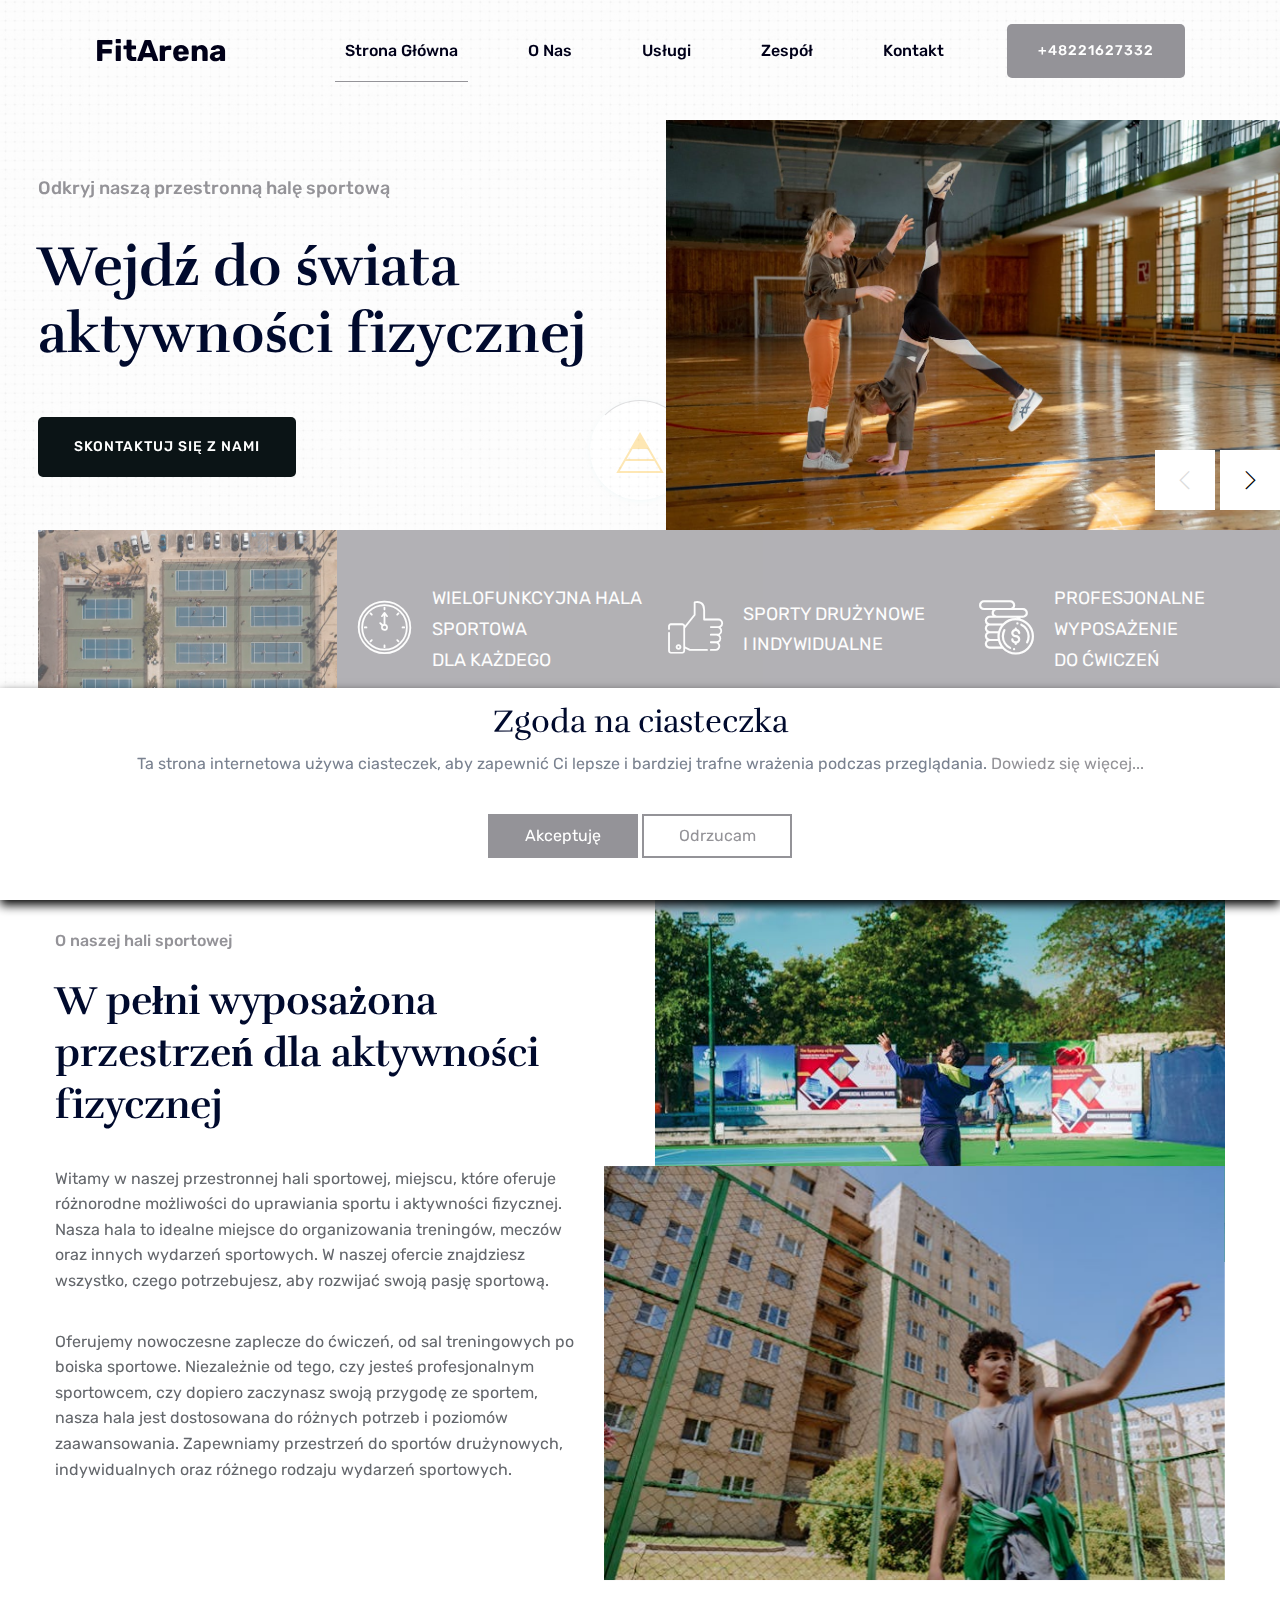
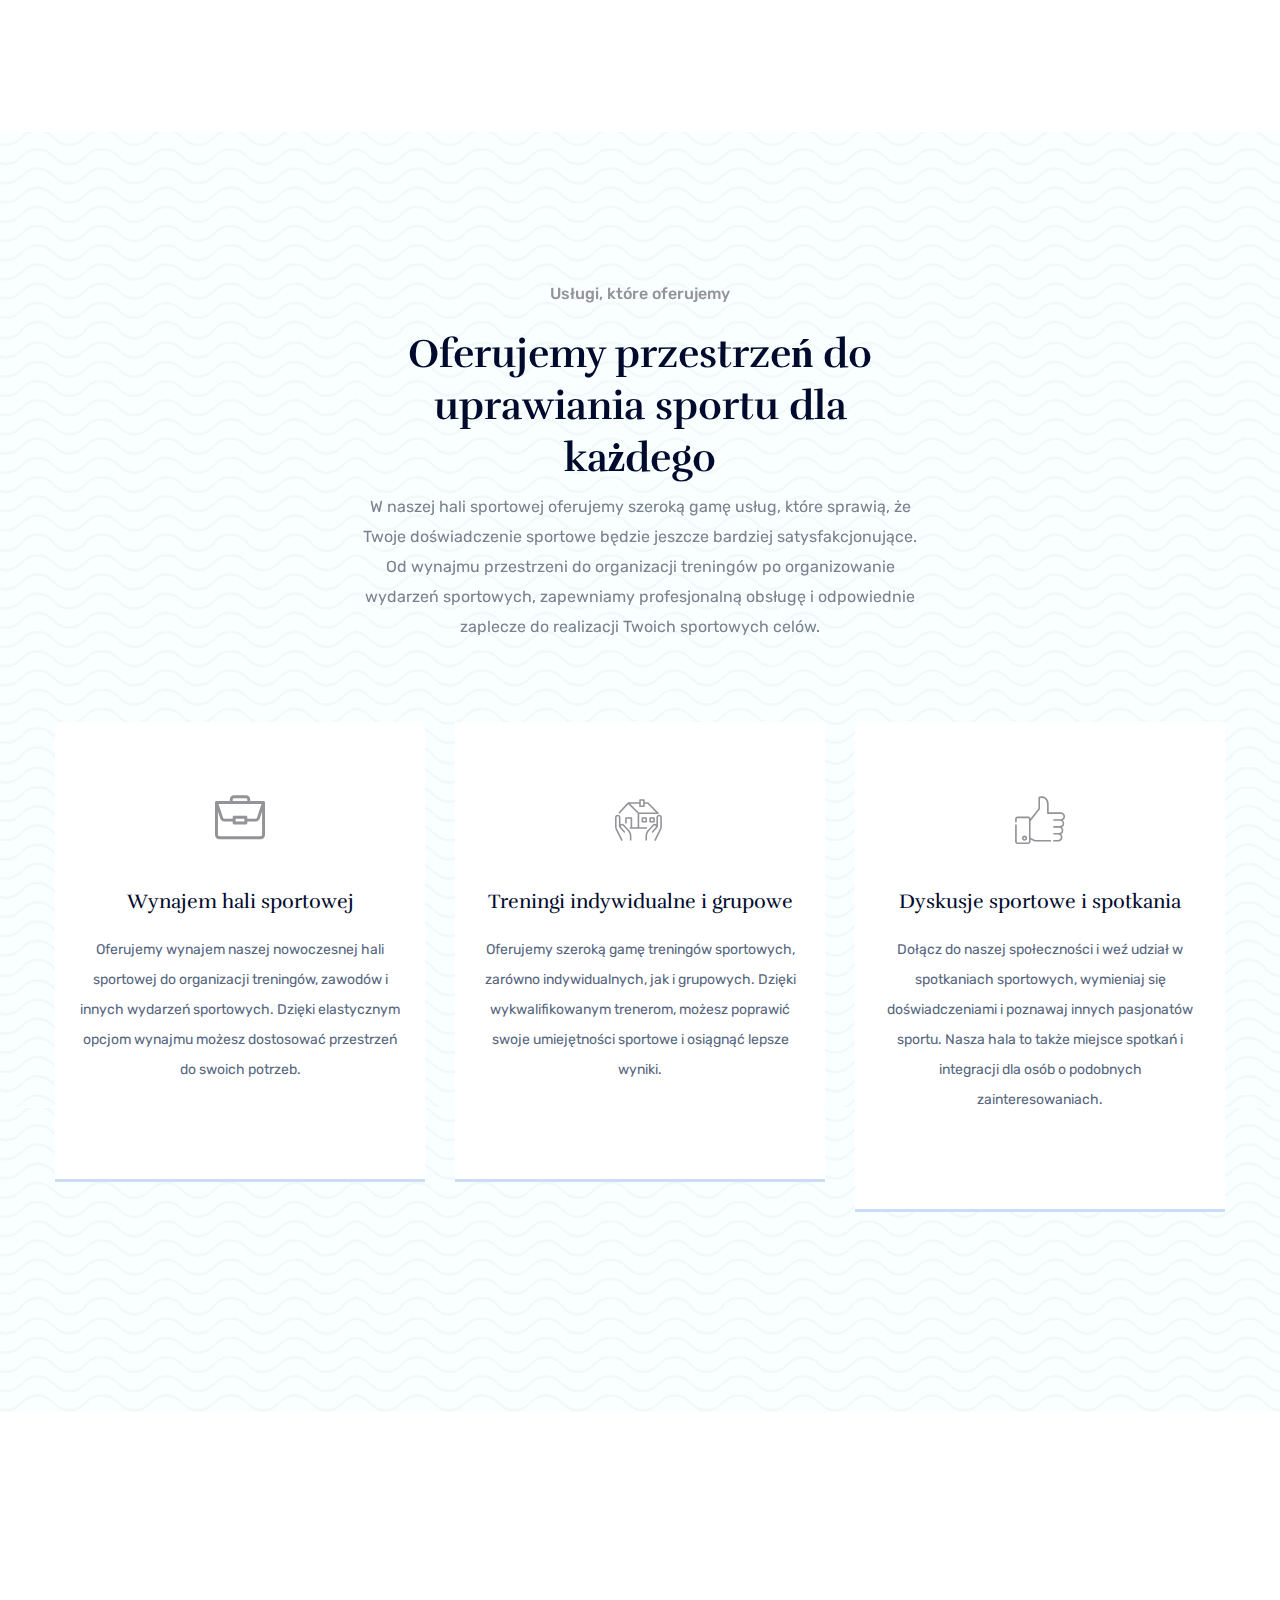
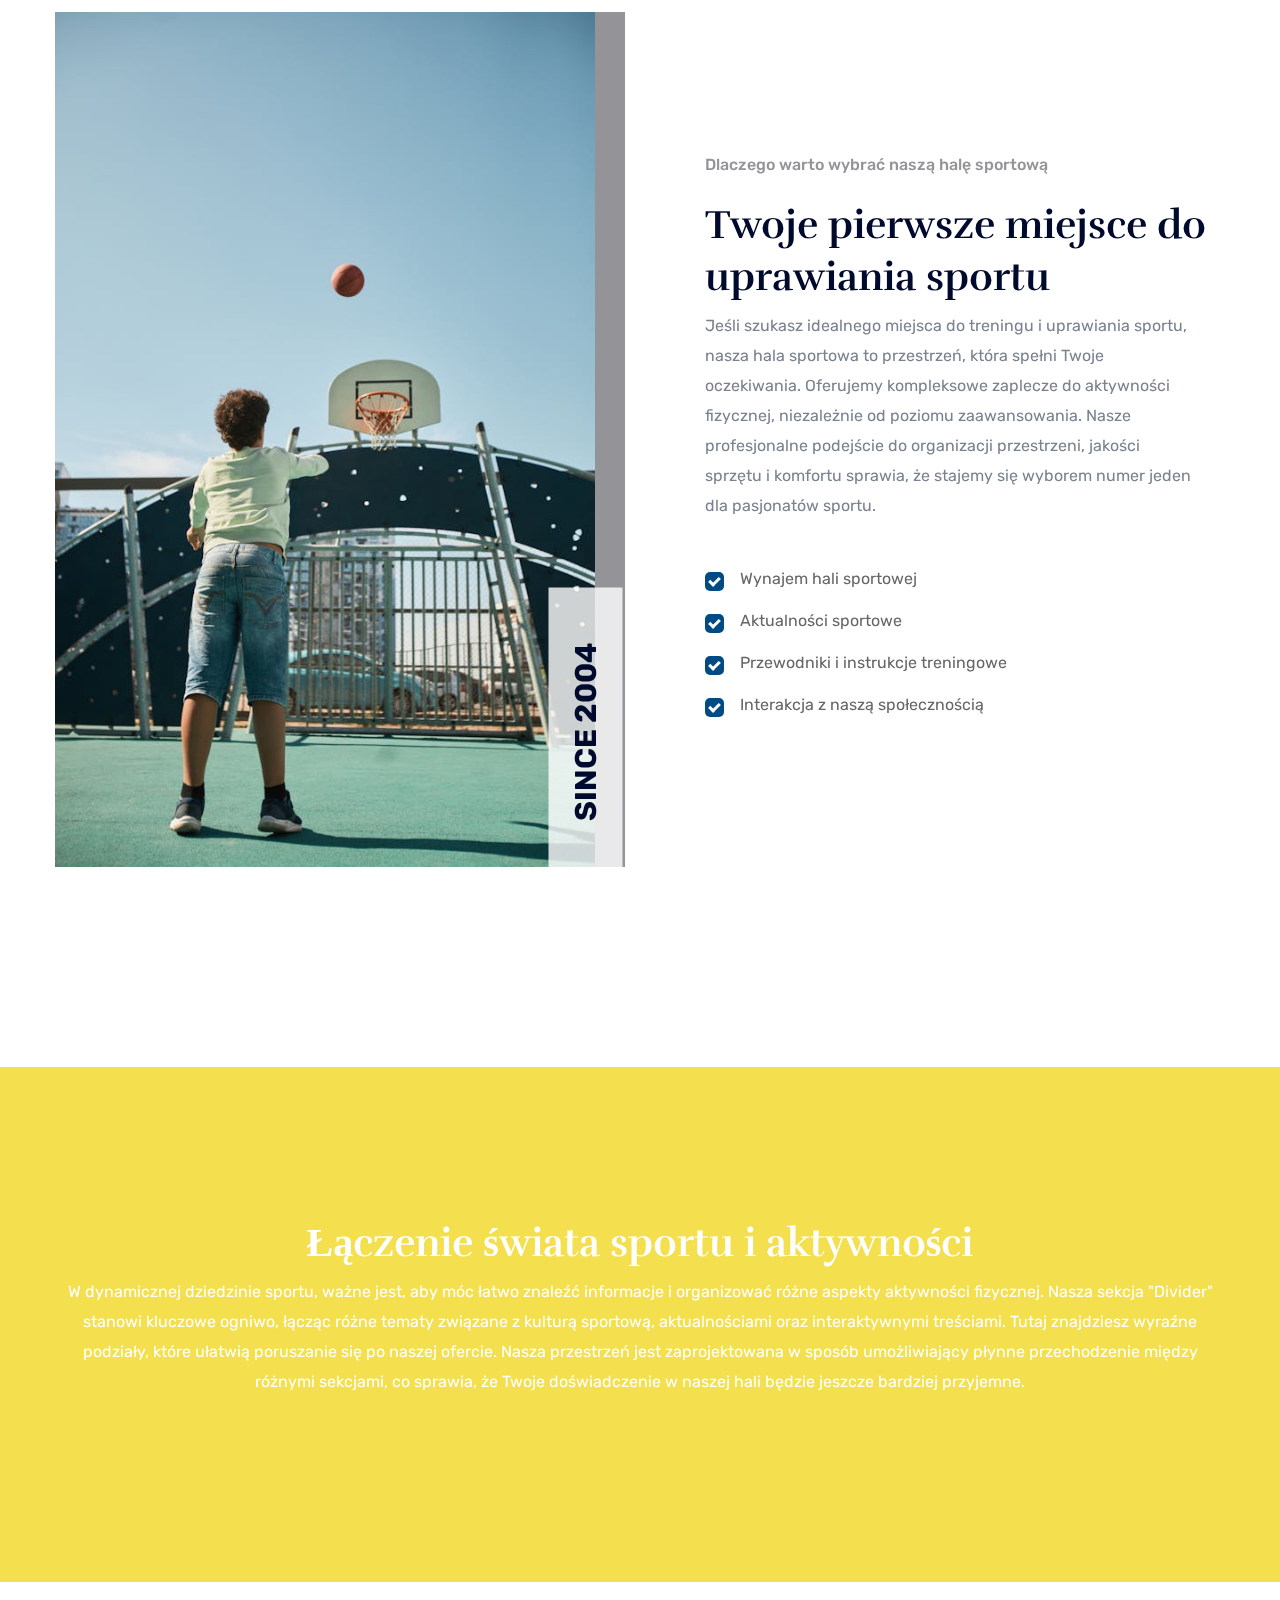
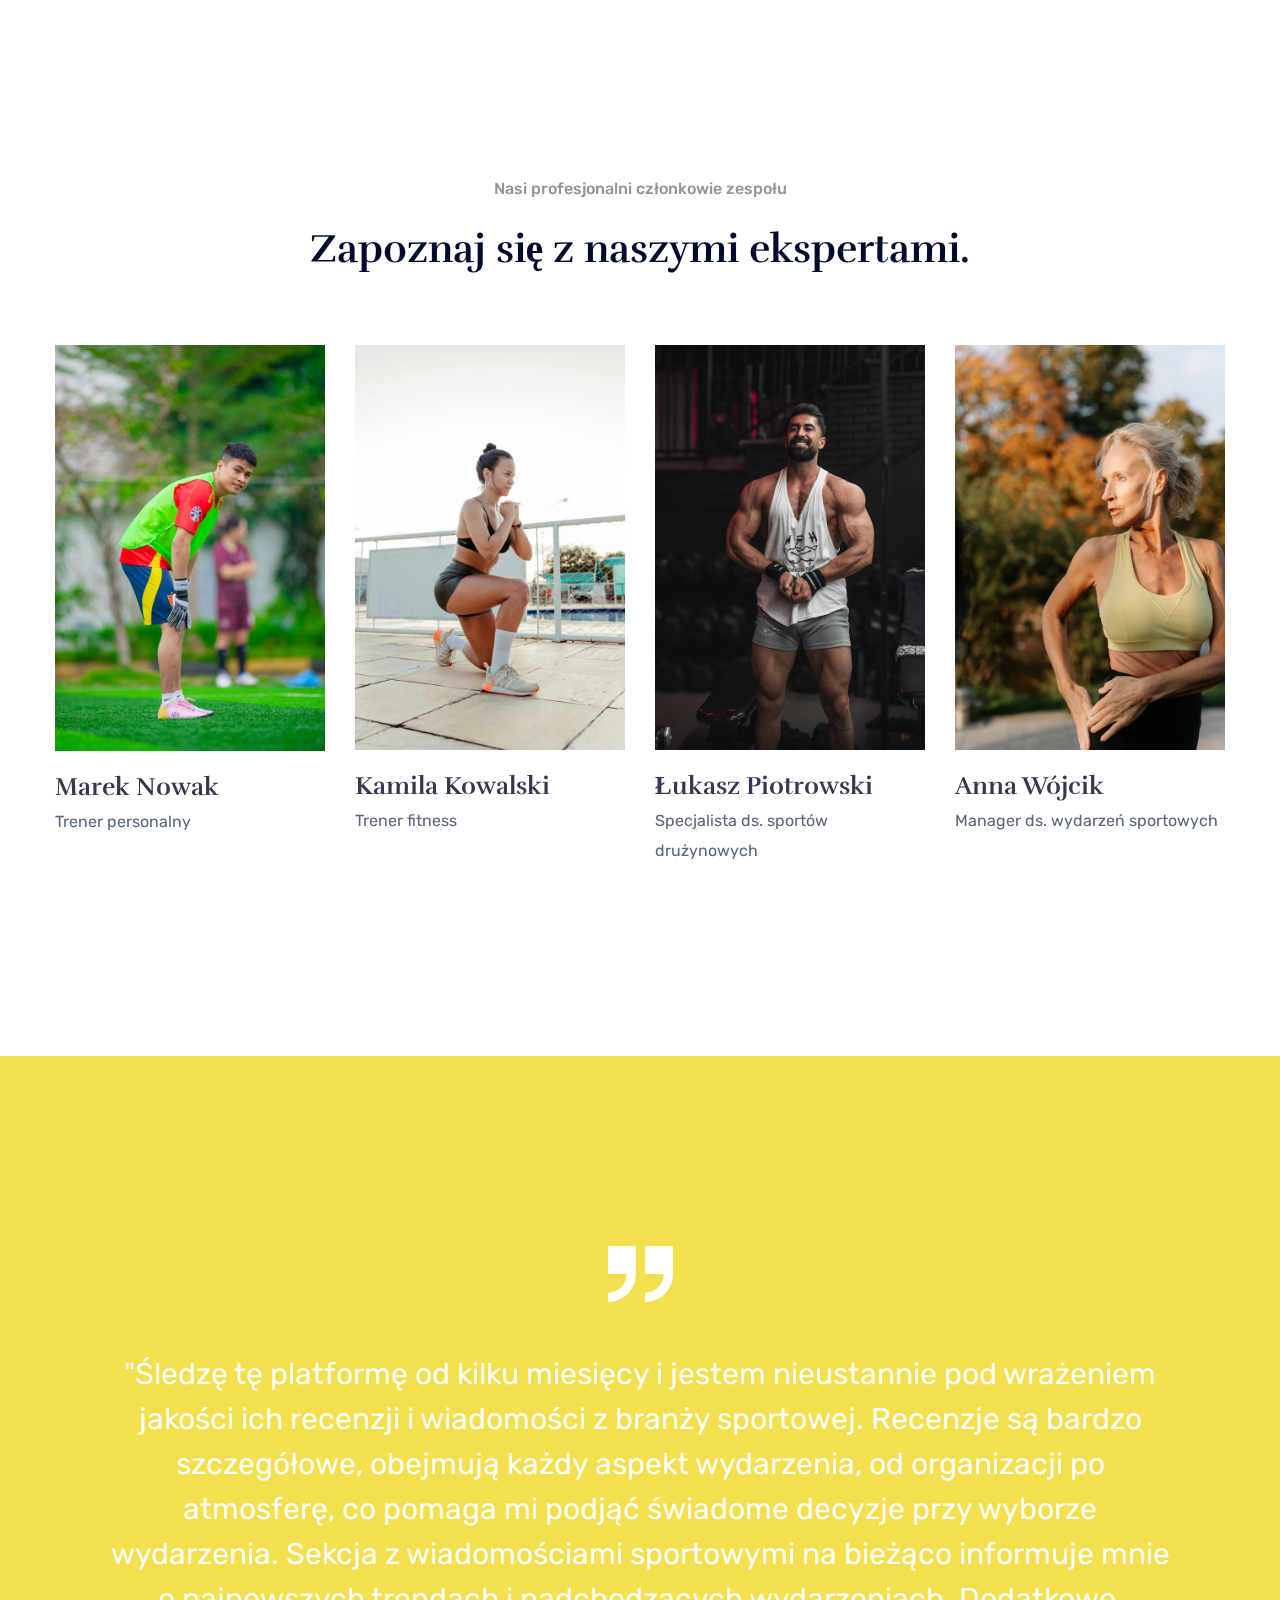
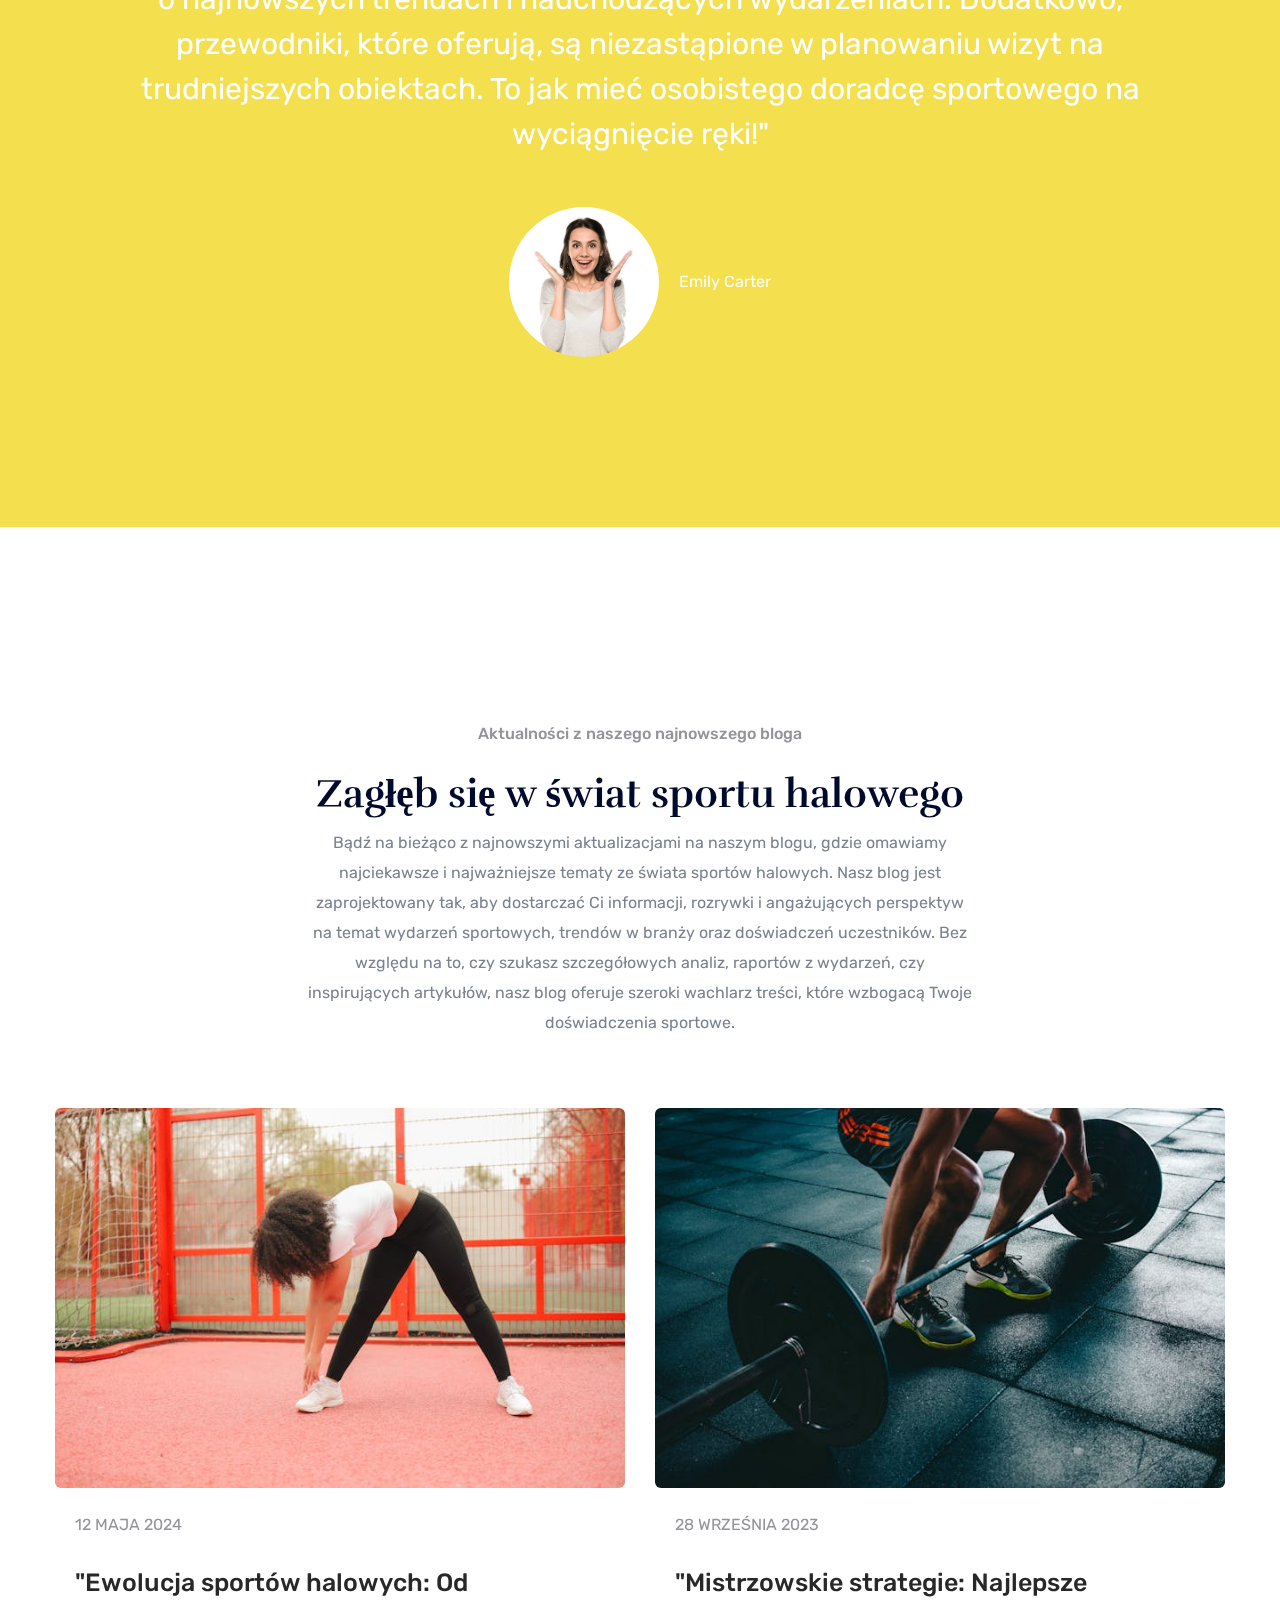
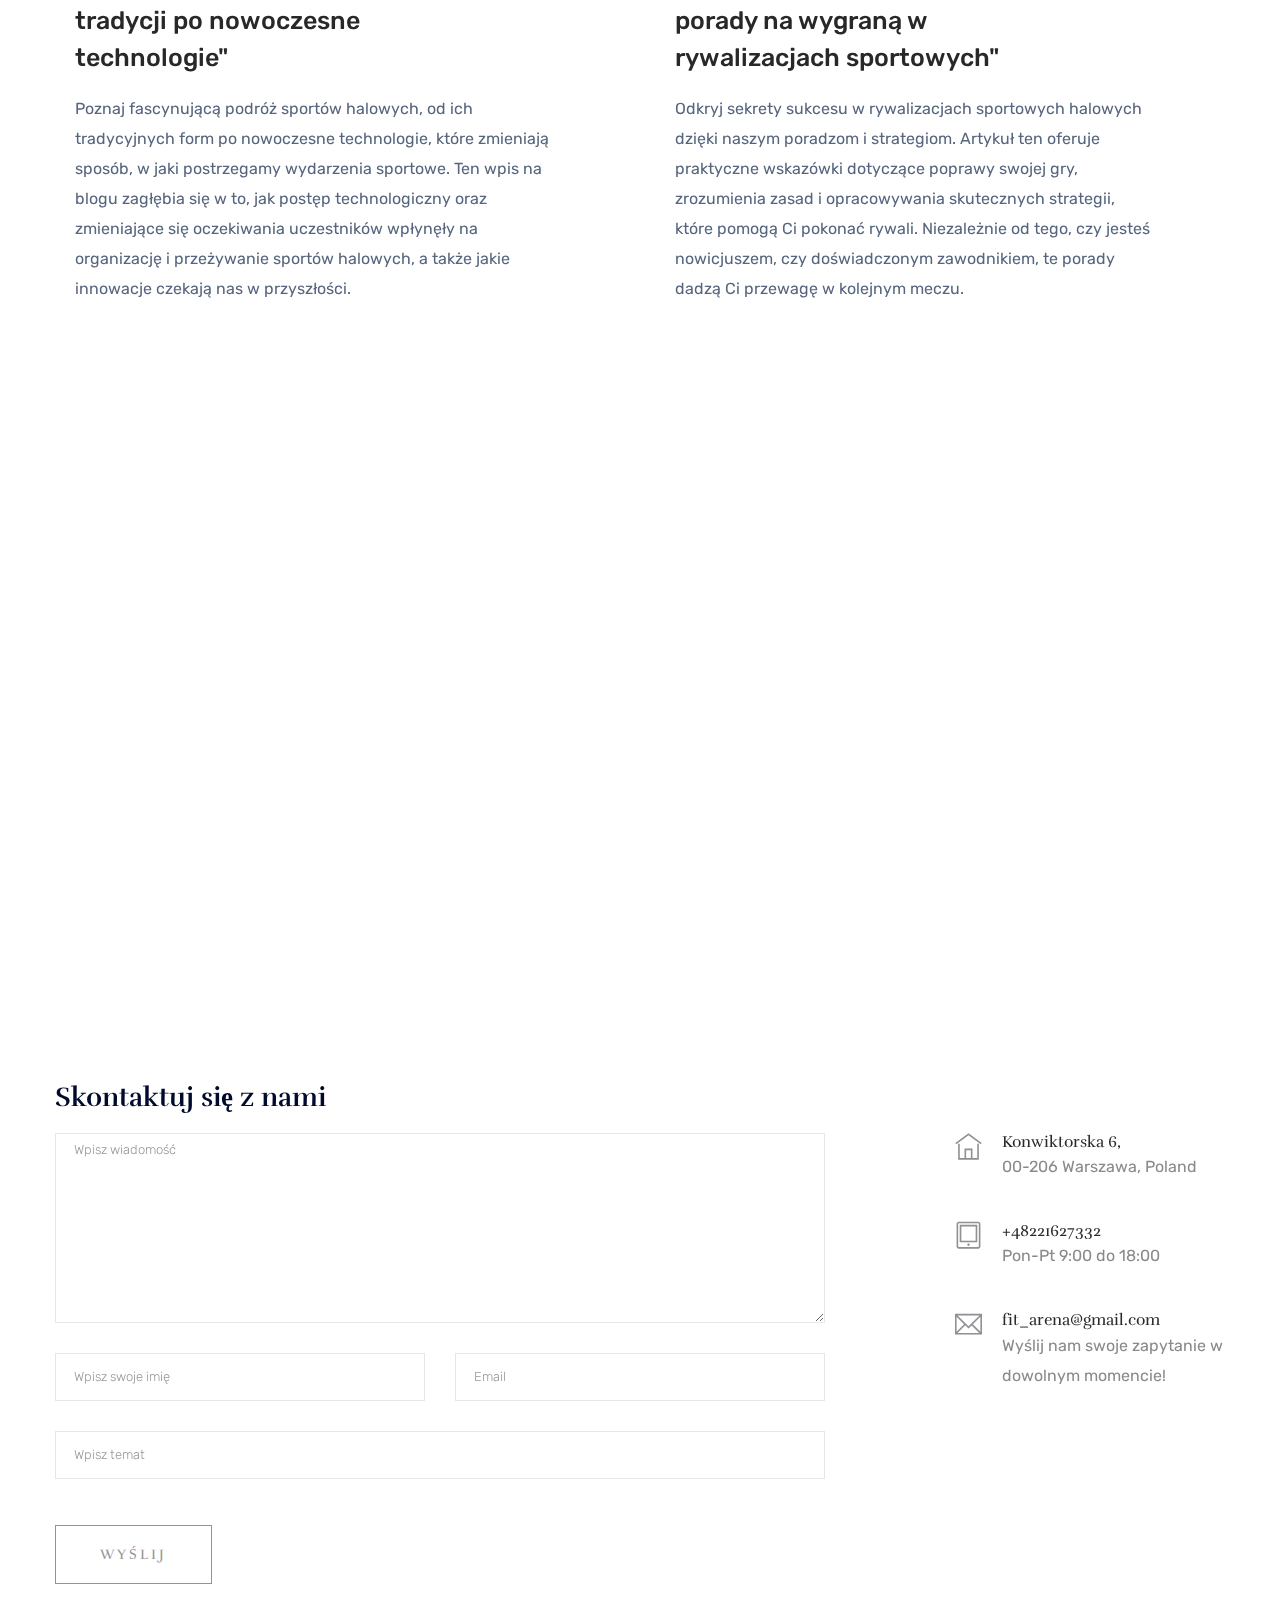
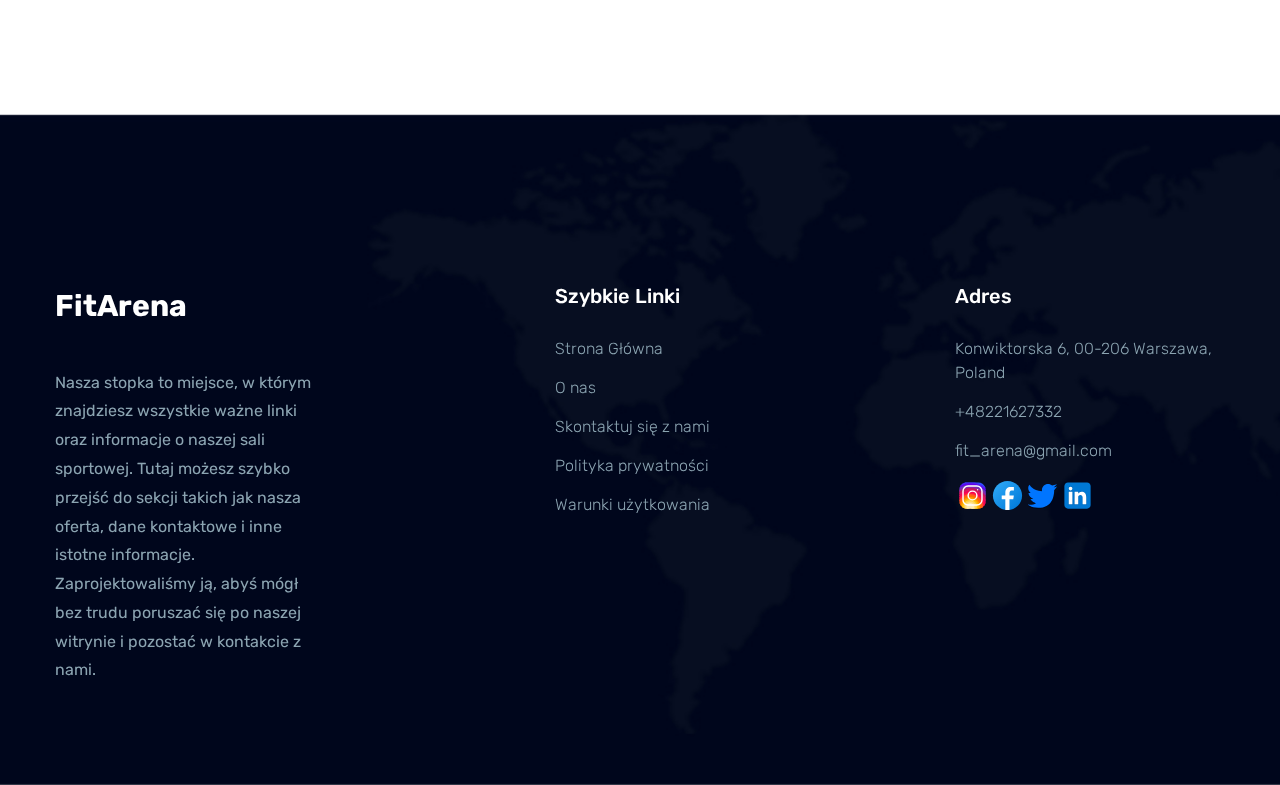
==== commit 7b95dd5f: "WIP" ====
--- a/index.html
+++ b/index.html
@@ -270,12 +270,14 @@
                                     <img
                                         src="assets/img/gallery/about2.png"
                                         alt=""
+                                        style="width: 100%"
                                     />
                                 </div>
                                 <div class="about-back-img">
                                     <img
                                         src="assets/img/gallery/about1.png"
                                         alt=""
+                                        style="width: 100%"
                                     />
                                 </div>
                             </div>
@@ -315,7 +317,7 @@
                         </div>
                     </div>
                     <div class="row">
-                        <div class="col-lg-3 col-md-6 col-sm-6">
+                        <div class="col-lg-4 col-md-6 col-sm-6">
                             <div class="single-cat text-center mb-50">
                                 <div class="cat-icon">
                                     <span class="flaticon-work"></span>
@@ -334,26 +336,8 @@
                                 </div>
                             </div>
                         </div>
-                        <div class="col-lg-3 col-md-6 col-sm-6">
-                            <div class="single-cat text-center mb-50">
-                                <div class="cat-icon">
-                                    <span class="flaticon-loan"></span>
-                                </div>
-                                <div class="cat-cap">
-                                    <h5>
-                                        <a>Organizacja wydarzeń sportowych</a>
-                                    </h5>
-                                    <p>
-                                        Pomagamy w organizacji wydarzeń
-                                        sportowych, takich jak turnieje, mecze
-                                        drużynowe czy zawody. Oferujemy pełne
-                                        wsparcie logistyczne i organizacyjne,
-                                        zapewniając najwyższy poziom obsługi.
-                                    </p>
-                                </div>
-                            </div>
-                        </div>
-                        <div class="col-lg-3 col-md-6 col-sm-6">
+
+                        <div class="col-lg-4 col-md-6 col-sm-6">
                             <div class="single-cat text-center mb-50">
                                 <div class="cat-icon">
                                     <span class="flaticon-loan-1"></span>
@@ -373,7 +357,7 @@
                                 </div>
                             </div>
                         </div>
-                        <div class="col-lg-3 col-md-6 col-sm-6">
+                        <div class="col-lg-4 col-md-6 col-sm-6">
                             <div class="single-cat text-center mb-50">
                                 <div class="cat-icon">
                                     <span class="flaticon-like"></span>
@@ -535,7 +519,7 @@
                             <div class="single-team mb-30">
                                 <div class="team-img">
                                     <img
-                                        src="assets/img/gallery/home_blog1.png"
+                                        src="assets/img/gallery/home_blog1.jpg"
                                         alt=""
                                     />
                                     <!-- Blog Social -->
@@ -550,13 +534,13 @@
                             <div class="single-team mb-30">
                                 <div class="team-img">
                                     <img
-                                        src="assets/img/gallery/home_blog2.png"
+                                        src="assets/img/gallery/home_blog2.jpg"
                                         alt=""
                                     />
                                     <!-- Blog Social -->
                                 </div>
                                 <div class="team-caption">
-                                    <h3><a href="#">Kamil Kowalski</a></h3>
+                                    <h3><a href="#">Kamila Kowalski</a></h3>
                                     <p>Trener fitness</p>
                                 </div>
                             </div>
@@ -565,7 +549,7 @@
                             <div class="single-team mb-30">
                                 <div class="team-img">
                                     <img
-                                        src="assets/img/gallery/home_blog3.png"
+                                        src="assets/img/gallery/home_blog3.jpg"
                                         alt=""
                                     />
                                     <!-- Blog Social -->
@@ -580,7 +564,7 @@
                             <div class="single-team mb-30">
                                 <div class="team-img">
                                     <img
-                                        src="assets/img/gallery/home_blog4.png"
+                                        src="assets/img/gallery/home_blog4.jpg"
                                         alt=""
                                     />
                                     <!-- Blog Social -->
